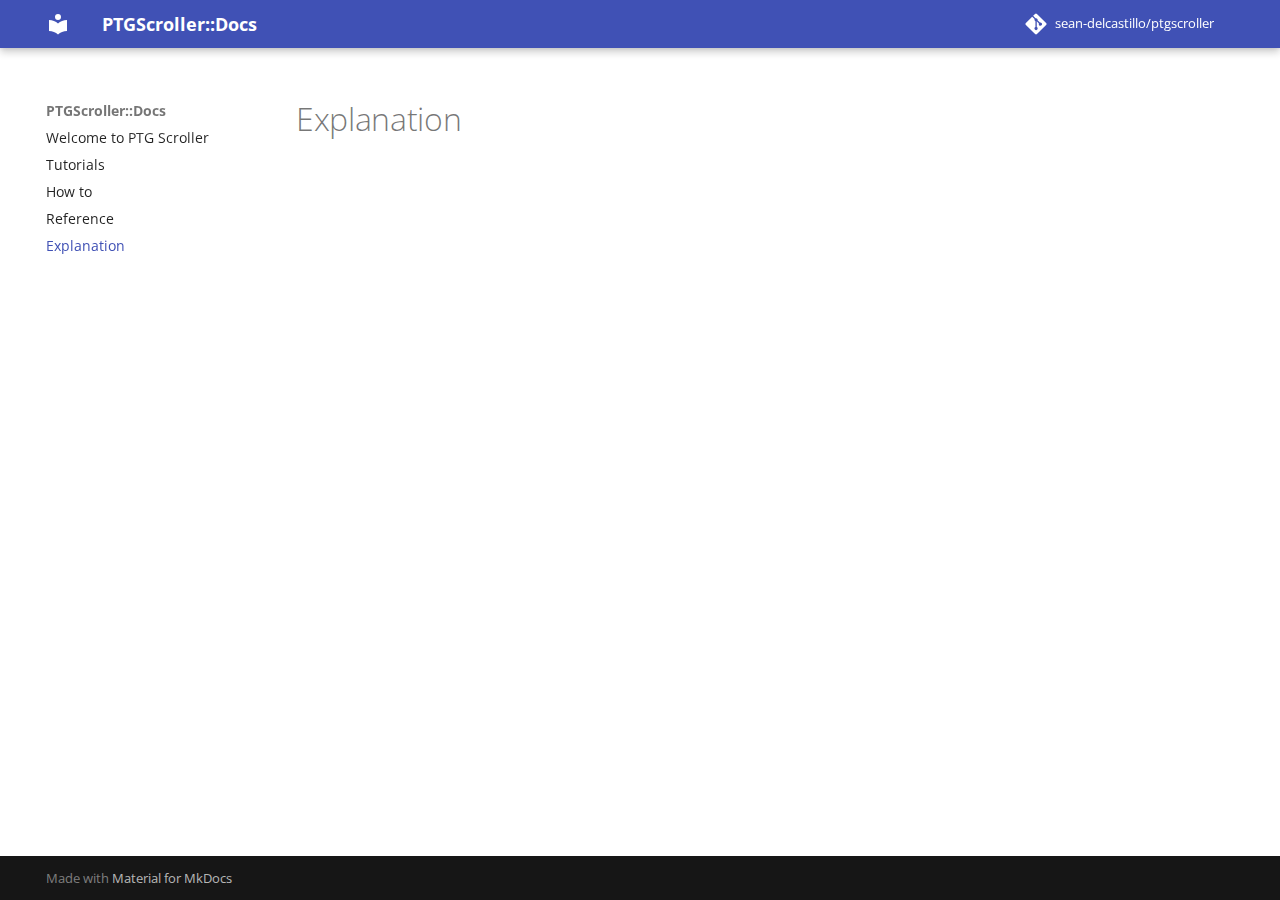
==== explanation/index.html @ a14479d3 "Deployed abffcdd with MkDocs version: 1.4.3" ====
<!doctype html>
<html lang="en" class="no-js">
  <head>
    
      <meta charset="utf-8">
      <meta name="viewport" content="width=device-width,initial-scale=1">
      
      
      
      
        <link rel="prev" href="../reference/">
      
      
      <link rel="icon" href="../assets/images/favicon.png">
      <meta name="generator" content="mkdocs-1.4.3, mkdocs-material-9.1.17">
    
    
      
        <title>Explanation - PTGScroller::Docs</title>
      
    
    
      <link rel="stylesheet" href="../assets/stylesheets/main.26e3688c.min.css">
      
      

    
    
    
      
        
        
        <link rel="preconnect" href="https://fonts.gstatic.com" crossorigin>
        <link rel="stylesheet" href="https://fonts.googleapis.com/css?family=Open+Sans:300,300i,400,400i,700,700i%7CRoboto+Mono:400,400i,700,700i&display=fallback">
        <style>:root{--md-text-font:"Open Sans";--md-code-font:"Roboto Mono"}</style>
      
    
    
      <link rel="stylesheet" href="../assets/_mkdocstrings.css">
    
    <script>__md_scope=new URL("..",location),__md_hash=e=>[...e].reduce((e,_)=>(e<<5)-e+_.charCodeAt(0),0),__md_get=(e,_=localStorage,t=__md_scope)=>JSON.parse(_.getItem(t.pathname+"."+e)),__md_set=(e,_,t=localStorage,a=__md_scope)=>{try{t.setItem(a.pathname+"."+e,JSON.stringify(_))}catch(e){}}</script>
    
      

    
    
    
  </head>
  
  
    <body dir="ltr">
  
    
    
      <script>var palette=__md_get("__palette");if(palette&&"object"==typeof palette.color)for(var key of Object.keys(palette.color))document.body.setAttribute("data-md-color-"+key,palette.color[key])</script>
    
    <input class="md-toggle" data-md-toggle="drawer" type="checkbox" id="__drawer" autocomplete="off">
    <input class="md-toggle" data-md-toggle="search" type="checkbox" id="__search" autocomplete="off">
    <label class="md-overlay" for="__drawer"></label>
    <div data-md-component="skip">
      
    </div>
    <div data-md-component="announce">
      
    </div>
    
    
      

  

<header class="md-header md-header--shadow" data-md-component="header">
  <nav class="md-header__inner md-grid" aria-label="Header">
    <a href=".." title="PTGScroller::Docs" class="md-header__button md-logo" aria-label="PTGScroller::Docs" data-md-component="logo">
      
  
  <svg xmlns="http://www.w3.org/2000/svg" viewBox="0 0 24 24"><path d="M12 8a3 3 0 0 0 3-3 3 3 0 0 0-3-3 3 3 0 0 0-3 3 3 3 0 0 0 3 3m0 3.54C9.64 9.35 6.5 8 3 8v11c3.5 0 6.64 1.35 9 3.54 2.36-2.19 5.5-3.54 9-3.54V8c-3.5 0-6.64 1.35-9 3.54Z"/></svg>

    </a>
    <label class="md-header__button md-icon" for="__drawer">
      <svg xmlns="http://www.w3.org/2000/svg" viewBox="0 0 24 24"><path d="M3 6h18v2H3V6m0 5h18v2H3v-2m0 5h18v2H3v-2Z"/></svg>
    </label>
    <div class="md-header__title" data-md-component="header-title">
      <div class="md-header__ellipsis">
        <div class="md-header__topic">
          <span class="md-ellipsis">
            PTGScroller::Docs
          </span>
        </div>
        <div class="md-header__topic" data-md-component="header-topic">
          <span class="md-ellipsis">
            
              Explanation
            
          </span>
        </div>
      </div>
    </div>
    
    
    
    
      <div class="md-header__source">
        <a href="https://github.com/sean-delcastillo/PTGScroller" title="Go to repository" class="md-source" data-md-component="source">
  <div class="md-source__icon md-icon">
    
    <svg xmlns="http://www.w3.org/2000/svg" viewBox="0 0 448 512"><!--! Font Awesome Free 6.4.0 by @fontawesome - https://fontawesome.com License - https://fontawesome.com/license/free (Icons: CC BY 4.0, Fonts: SIL OFL 1.1, Code: MIT License) Copyright 2023 Fonticons, Inc.--><path d="M439.55 236.05 244 40.45a28.87 28.87 0 0 0-40.81 0l-40.66 40.63 51.52 51.52c27.06-9.14 52.68 16.77 43.39 43.68l49.66 49.66c34.23-11.8 61.18 31 35.47 56.69-26.49 26.49-70.21-2.87-56-37.34L240.22 199v121.85c25.3 12.54 22.26 41.85 9.08 55a34.34 34.34 0 0 1-48.55 0c-17.57-17.6-11.07-46.91 11.25-56v-123c-20.8-8.51-24.6-30.74-18.64-45L142.57 101 8.45 235.14a28.86 28.86 0 0 0 0 40.81l195.61 195.6a28.86 28.86 0 0 0 40.8 0l194.69-194.69a28.86 28.86 0 0 0 0-40.81z"/></svg>
  </div>
  <div class="md-source__repository">
    sean-delcastillo/ptgscroller
  </div>
</a>
      </div>
    
  </nav>
  
</header>
    
    <div class="md-container" data-md-component="container">
      
      
        
          
        
      
      <main class="md-main" data-md-component="main">
        <div class="md-main__inner md-grid">
          
            
              
              <div class="md-sidebar md-sidebar--primary" data-md-component="sidebar" data-md-type="navigation" >
                <div class="md-sidebar__scrollwrap">
                  <div class="md-sidebar__inner">
                    


<nav class="md-nav md-nav--primary" aria-label="Navigation" data-md-level="0">
  <label class="md-nav__title" for="__drawer">
    <a href=".." title="PTGScroller::Docs" class="md-nav__button md-logo" aria-label="PTGScroller::Docs" data-md-component="logo">
      
  
  <svg xmlns="http://www.w3.org/2000/svg" viewBox="0 0 24 24"><path d="M12 8a3 3 0 0 0 3-3 3 3 0 0 0-3-3 3 3 0 0 0-3 3 3 3 0 0 0 3 3m0 3.54C9.64 9.35 6.5 8 3 8v11c3.5 0 6.64 1.35 9 3.54 2.36-2.19 5.5-3.54 9-3.54V8c-3.5 0-6.64 1.35-9 3.54Z"/></svg>

    </a>
    PTGScroller::Docs
  </label>
  
    <div class="md-nav__source">
      <a href="https://github.com/sean-delcastillo/PTGScroller" title="Go to repository" class="md-source" data-md-component="source">
  <div class="md-source__icon md-icon">
    
    <svg xmlns="http://www.w3.org/2000/svg" viewBox="0 0 448 512"><!--! Font Awesome Free 6.4.0 by @fontawesome - https://fontawesome.com License - https://fontawesome.com/license/free (Icons: CC BY 4.0, Fonts: SIL OFL 1.1, Code: MIT License) Copyright 2023 Fonticons, Inc.--><path d="M439.55 236.05 244 40.45a28.87 28.87 0 0 0-40.81 0l-40.66 40.63 51.52 51.52c27.06-9.14 52.68 16.77 43.39 43.68l49.66 49.66c34.23-11.8 61.18 31 35.47 56.69-26.49 26.49-70.21-2.87-56-37.34L240.22 199v121.85c25.3 12.54 22.26 41.85 9.08 55a34.34 34.34 0 0 1-48.55 0c-17.57-17.6-11.07-46.91 11.25-56v-123c-20.8-8.51-24.6-30.74-18.64-45L142.57 101 8.45 235.14a28.86 28.86 0 0 0 0 40.81l195.61 195.6a28.86 28.86 0 0 0 40.8 0l194.69-194.69a28.86 28.86 0 0 0 0-40.81z"/></svg>
  </div>
  <div class="md-source__repository">
    sean-delcastillo/ptgscroller
  </div>
</a>
    </div>
  
  <ul class="md-nav__list" data-md-scrollfix>
    
      
      
      

  
  
  
    <li class="md-nav__item">
      <a href=".." class="md-nav__link">
        Welcome to PTG Scroller
      </a>
    </li>
  

    
      
      
      

  
  
  
    <li class="md-nav__item">
      <a href="../tutorials/" class="md-nav__link">
        Tutorials
      </a>
    </li>
  

    
      
      
      

  
  
  
    <li class="md-nav__item">
      <a href="../how-to/" class="md-nav__link">
        How to
      </a>
    </li>
  

    
      
      
      

  
  
  
    <li class="md-nav__item">
      <a href="../reference/" class="md-nav__link">
        Reference
      </a>
    </li>
  

    
      
      
      

  
  
    
  
  
    <li class="md-nav__item md-nav__item--active">
      
      <input class="md-nav__toggle md-toggle" type="checkbox" id="__toc">
      
      
      
      <a href="./" class="md-nav__link md-nav__link--active">
        Explanation
      </a>
      
    </li>
  

    
  </ul>
</nav>
                  </div>
                </div>
              </div>
            
            
              
              <div class="md-sidebar md-sidebar--secondary" data-md-component="sidebar" data-md-type="toc" >
                <div class="md-sidebar__scrollwrap">
                  <div class="md-sidebar__inner">
                    

<nav class="md-nav md-nav--secondary" aria-label="Table of contents">
  
  
  
  
</nav>
                  </div>
                </div>
              </div>
            
          
          
            <div class="md-content" data-md-component="content">
              <article class="md-content__inner md-typeset">
                
                  

  
  


  <h1>Explanation</h1>







                
              </article>
            </div>
          
          
        </div>
        
      </main>
      
        <footer class="md-footer">
  
  <div class="md-footer-meta md-typeset">
    <div class="md-footer-meta__inner md-grid">
      <div class="md-copyright">
  
  
    Made with
    <a href="https://squidfunk.github.io/mkdocs-material/" target="_blank" rel="noopener">
      Material for MkDocs
    </a>
  
</div>
      
    </div>
  </div>
</footer>
      
    </div>
    <div class="md-dialog" data-md-component="dialog">
      <div class="md-dialog__inner md-typeset"></div>
    </div>
    
    <script id="__config" type="application/json">{"base": "..", "features": [], "search": "../assets/javascripts/workers/search.208ed371.min.js", "translations": {"clipboard.copied": "Copied to clipboard", "clipboard.copy": "Copy to clipboard", "search.result.more.one": "1 more on this page", "search.result.more.other": "# more on this page", "search.result.none": "No matching documents", "search.result.one": "1 matching document", "search.result.other": "# matching documents", "search.result.placeholder": "Type to start searching", "search.result.term.missing": "Missing", "select.version": "Select version"}}</script>
    
    
      <script src="../assets/javascripts/bundle.b425cdc4.min.js"></script>
      
    
  </body>
</html>
---- assets/stylesheets/main.26e3688c.min.css ----
@charset "UTF-8";html{-webkit-text-size-adjust:none;-moz-text-size-adjust:none;text-size-adjust:none;box-sizing:border-box}*,:after,:before{box-sizing:inherit}@media (prefers-reduced-motion){*,:after,:before{transition:none!important}}body{margin:0}a,button,input,label{-webkit-tap-highlight-color:transparent}a{color:inherit;text-decoration:none}hr{border:0;box-sizing:initial;display:block;height:.05rem;overflow:visible;padding:0}small{font-size:80%}sub,sup{line-height:1em}img{border-style:none}table{border-collapse:initial;border-spacing:0}td,th{font-weight:400;vertical-align:top}button{background:#0000;border:0;font-family:inherit;font-size:inherit;margin:0;padding:0}input{border:0;outline:none}:root{--md-primary-fg-color:#4051b5;--md-primary-fg-color--light:#5d6cc0;--md-primary-fg-color--dark:#303fa1;--md-primary-bg-color:#fff;--md-primary-bg-color--light:#ffffffb3;--md-accent-fg-color:#526cfe;--md-accent-fg-color--transparent:#526cfe1a;--md-accent-bg-color:#fff;--md-accent-bg-color--light:#ffffffb3}[data-md-color-scheme=default]{color-scheme:light}[data-md-color-scheme=default] img[src$="#gh-dark-mode-only"],[data-md-color-scheme=default] img[src$="#only-dark"]{display:none}:root,[data-md-color-scheme=default]{--md-default-fg-color:#000000de;--md-default-fg-color--light:#0000008a;--md-default-fg-color--lighter:#00000052;--md-default-fg-color--lightest:#00000012;--md-default-bg-color:#fff;--md-default-bg-color--light:#ffffffb3;--md-default-bg-color--lighter:#ffffff4d;--md-default-bg-color--lightest:#ffffff1f;--md-code-fg-color:#36464e;--md-code-bg-color:#f5f5f5;--md-code-hl-color:#ffff0080;--md-code-hl-number-color:#d52a2a;--md-code-hl-special-color:#db1457;--md-code-hl-function-color:#a846b9;--md-code-hl-constant-color:#6e59d9;--md-code-hl-keyword-color:#3f6ec6;--md-code-hl-string-color:#1c7d4d;--md-code-hl-name-color:var(--md-code-fg-color);--md-code-hl-operator-color:var(--md-default-fg-color--light);--md-code-hl-punctuation-color:var(--md-default-fg-color--light);--md-code-hl-comment-color:var(--md-default-fg-color--light);--md-code-hl-generic-color:var(--md-default-fg-color--light);--md-code-hl-variable-color:var(--md-default-fg-color--light);--md-typeset-color:var(--md-default-fg-color);--md-typeset-a-color:var(--md-primary-fg-color);--md-typeset-mark-color:#ffff0080;--md-typeset-del-color:#f5503d26;--md-typeset-ins-color:#0bd57026;--md-typeset-kbd-color:#fafafa;--md-typeset-kbd-accent-color:#fff;--md-typeset-kbd-border-color:#b8b8b8;--md-typeset-table-color:#0000001f;--md-typeset-table-color--light:rgba(0,0,0,.035);--md-admonition-fg-color:var(--md-default-fg-color);--md-admonition-bg-color:var(--md-default-bg-color);--md-warning-fg-color:#000000de;--md-warning-bg-color:#ff9;--md-footer-fg-color:#fff;--md-footer-fg-color--light:#ffffffb3;--md-footer-fg-color--lighter:#ffffff73;--md-footer-bg-color:#000000de;--md-footer-bg-color--dark:#00000052;--md-shadow-z1:0 0.2rem 0.5rem #0000000d,0 0 0.05rem #0000001a;--md-shadow-z2:0 0.2rem 0.5rem #0000001a,0 0 0.05rem #00000040;--md-shadow-z3:0 0.2rem 0.5rem #0003,0 0 0.05rem #00000059}.md-icon svg{fill:currentcolor;display:block;height:1.2rem;width:1.2rem}body{-webkit-font-smoothing:antialiased;-moz-osx-font-smoothing:grayscale;--md-text-font-family:var(--md-text-font,_),-apple-system,BlinkMacSystemFont,Helvetica,Arial,sans-serif;--md-code-font-family:var(--md-code-font,_),SFMono-Regular,Consolas,Menlo,monospace}aside,body,input{font-feature-settings:"kern","liga";color:var(--md-typeset-color);font-family:var(--md-text-font-family)}code,kbd,pre{font-feature-settings:"kern";font-family:var(--md-code-font-family)}:root{--md-typeset-table-sort-icon:url('data:image/svg+xml;charset=utf-8,<svg xmlns="http://www.w3.org/2000/svg" viewBox="0 0 24 24"><path d="m18 21-4-4h3V7h-3l4-4 4 4h-3v10h3M2 19v-2h10v2M2 13v-2h7v2M2 7V5h4v2H2Z"/></svg>');--md-typeset-table-sort-icon--asc:url('data:image/svg+xml;charset=utf-8,<svg xmlns="http://www.w3.org/2000/svg" viewBox="0 0 24 24"><path d="M19 17h3l-4 4-4-4h3V3h2M2 17h10v2H2M6 5v2H2V5m0 6h7v2H2v-2Z"/></svg>');--md-typeset-table-sort-icon--desc:url('data:image/svg+xml;charset=utf-8,<svg xmlns="http://www.w3.org/2000/svg" viewBox="0 0 24 24"><path d="M19 7h3l-4-4-4 4h3v14h2M2 17h10v2H2M6 5v2H2V5m0 6h7v2H2v-2Z"/></svg>')}.md-typeset{-webkit-print-color-adjust:exact;color-adjust:exact;font-size:.8rem;line-height:1.6}@media print{.md-typeset{font-size:.68rem}}.md-typeset blockquote,.md-typeset dl,.md-typeset figure,.md-typeset ol,.md-typeset pre,.md-typeset ul{margin-bottom:1em;margin-top:1em}.md-typeset h1{color:var(--md-default-fg-color--light);font-size:2em;line-height:1.3;margin:0 0 1.25em}.md-typeset h1,.md-typeset h2{font-weight:300;letter-spacing:-.01em}.md-typeset h2{font-size:1.5625em;line-height:1.4;margin:1.6em 0 .64em}.md-typeset h3{font-size:1.25em;font-weight:400;letter-spacing:-.01em;line-height:1.5;margin:1.6em 0 .8em}.md-typeset h2+h3{margin-top:.8em}.md-typeset h4{font-weight:700;letter-spacing:-.01em;margin:1em 0}.md-typeset h5,.md-typeset h6{color:var(--md-default-fg-color--light);font-size:.8em;font-weight:700;letter-spacing:-.01em;margin:1.25em 0}.md-typeset h5{text-transform:uppercase}.md-typeset hr{border-bottom:.05rem solid var(--md-default-fg-color--lightest);display:flow-root;margin:1.5em 0}.md-typeset a{color:var(--md-typeset-a-color);word-break:break-word}.md-typeset a,.md-typeset a:before{transition:color 125ms}.md-typeset a:focus,.md-typeset a:hover{color:var(--md-accent-fg-color)}.md-typeset a:focus code,.md-typeset a:hover code{background-color:var(--md-accent-fg-color--transparent)}.md-typeset a code{color:currentcolor;transition:background-color 125ms}.md-typeset a.focus-visible{outline-color:var(--md-accent-fg-color);outline-offset:.2rem}.md-typeset code,.md-typeset kbd,.md-typeset pre{color:var(--md-code-fg-color);direction:ltr;font-variant-ligatures:none}@media print{.md-typeset code,.md-typeset kbd,.md-typeset pre{white-space:pre-wrap}}.md-typeset code{background-color:var(--md-code-bg-color);border-radius:.1rem;-webkit-box-decoration-break:clone;box-decoration-break:clone;font-size:.85em;padding:0 .2941176471em;word-break:break-word}.md-typeset code:not(.focus-visible){-webkit-tap-highlight-color:transparent;outline:none}.md-typeset pre{display:flow-root;line-height:1.4;position:relative}.md-typeset pre>code{-webkit-box-decoration-break:slice;box-decoration-break:slice;box-shadow:none;display:block;margin:0;outline-color:var(--md-accent-fg-color);overflow:auto;padding:.7720588235em 1.1764705882em;scrollbar-color:var(--md-default-fg-color--lighter) #0000;scrollbar-width:thin;touch-action:auto;word-break:normal}.md-typeset pre>code:hover{scrollbar-color:var(--md-accent-fg-color) #0000}.md-typeset pre>code::-webkit-scrollbar{height:.2rem;width:.2rem}.md-typeset pre>code::-webkit-scrollbar-thumb{background-color:var(--md-default-fg-color--lighter)}.md-typeset pre>code::-webkit-scrollbar-thumb:hover{background-color:var(--md-accent-fg-color)}.md-typeset kbd{background-color:var(--md-typeset-kbd-color);border-radius:.1rem;box-shadow:0 .1rem 0 .05rem var(--md-typeset-kbd-border-color),0 .1rem 0 var(--md-typeset-kbd-border-color),0 -.1rem .2rem var(--md-typeset-kbd-accent-color) inset;color:var(--md-default-fg-color);display:inline-block;font-size:.75em;padding:0 .6666666667em;vertical-align:text-top;word-break:break-word}.md-typeset mark{background-color:var(--md-typeset-mark-color);-webkit-box-decoration-break:clone;box-decoration-break:clone;color:inherit;word-break:break-word}.md-typeset abbr{border-bottom:.05rem dotted var(--md-default-fg-color--light);cursor:help;text-decoration:none}@media (hover:none){.md-typeset abbr[title]:focus:after,.md-typeset abbr[title]:hover:after{background-color:var(--md-default-fg-color);border-radius:.1rem;box-shadow:var(--md-shadow-z3);color:var(--md-default-bg-color);content:attr(title);font-size:.7rem;left:.8rem;margin-top:2em;padding:.2rem .3rem;position:absolute;right:.8rem}}.md-typeset small{opacity:.75}[dir=ltr] .md-typeset sub,[dir=ltr] .md-typeset sup{margin-left:.078125em}[dir=rtl] .md-typeset sub,[dir=rtl] .md-typeset sup{margin-right:.078125em}[dir=ltr] .md-typeset blockquote{padding-left:.6rem}[dir=rtl] .md-typeset blockquote{padding-right:.6rem}[dir=ltr] .md-typeset blockquote{border-left:.2rem solid var(--md-default-fg-color--lighter)}[dir=rtl] .md-typeset blockquote{border-right:.2rem solid var(--md-default-fg-color--lighter)}.md-typeset blockquote{color:var(--md-default-fg-color--light);margin-left:0;margin-right:0}.md-typeset ul{list-style-type:disc}[dir=ltr] .md-typeset ol,[dir=ltr] .md-typeset ul{margin-left:.625em}[dir=rtl] .md-typeset ol,[dir=rtl] .md-typeset ul{margin-right:.625em}.md-typeset ol,.md-typeset ul{padding:0}.md-typeset ol:not([hidden]),.md-typeset ul:not([hidden]){display:flow-root}.md-typeset ol ol,.md-typeset ul ol{list-style-type:lower-alpha}.md-typeset ol ol ol,.md-typeset ul ol ol{list-style-type:lower-roman}[dir=ltr] .md-typeset ol li,[dir=ltr] .md-typeset ul li{margin-left:1.25em}[dir=rtl] .md-typeset ol li,[dir=rtl] .md-typeset ul li{margin-right:1.25em}.md-typeset ol li,.md-typeset ul li{margin-bottom:.5em}.md-typeset ol li blockquote,.md-typeset ol li p,.md-typeset ul li blockquote,.md-typeset ul li p{margin:.5em 0}.md-typeset ol li:last-child,.md-typeset ul li:last-child{margin-bottom:0}[dir=ltr] .md-typeset ol li ol,[dir=ltr] .md-typeset ol li ul,[dir=ltr] .md-typeset ul li ol,[dir=ltr] .md-typeset ul li ul{margin-left:.625em}[dir=rtl] .md-typeset ol li ol,[dir=rtl] .md-typeset ol li ul,[dir=rtl] .md-typeset ul li ol,[dir=rtl] .md-typeset ul li ul{margin-right:.625em}.md-typeset ol li ol,.md-typeset ol li ul,.md-typeset ul li ol,.md-typeset ul li ul{margin-bottom:.5em;margin-top:.5em}[dir=ltr] .md-typeset dd{margin-left:1.875em}[dir=rtl] .md-typeset dd{margin-right:1.875em}.md-typeset dd{margin-bottom:1.5em;margin-top:1em}.md-typeset img,.md-typeset svg,.md-typeset video{height:auto;max-width:100%}.md-typeset img[align=left]{margin:1em 1em 1em 0}.md-typeset img[align=right]{margin:1em 0 1em 1em}.md-typeset img[align]:only-child{margin-top:0}.md-typeset figure{display:flow-root;margin:1em auto;max-width:100%;text-align:center;width:-webkit-fit-content;width:-moz-fit-content;width:fit-content}.md-typeset figure img{display:block}.md-typeset figcaption{font-style:italic;margin:1em auto;max-width:24rem}.md-typeset iframe{max-width:100%}.md-typeset table:not([class]){background-color:var(--md-default-bg-color);border:.05rem solid var(--md-typeset-table-color);border-radius:.1rem;display:inline-block;font-size:.64rem;max-width:100%;overflow:auto;touch-action:auto}@media print{.md-typeset table:not([class]){display:table}}.md-typeset table:not([class])+*{margin-top:1.5em}.md-typeset table:not([class]) td>:first-child,.md-typeset table:not([class]) th>:first-child{margin-top:0}.md-typeset table:not([class]) td>:last-child,.md-typeset table:not([class]) th>:last-child{margin-bottom:0}.md-typeset table:not([class]) td:not([align]),.md-typeset table:not([class]) th:not([align]){text-align:left}[dir=rtl] .md-typeset table:not([class]) td:not([align]),[dir=rtl] .md-typeset table:not([class]) th:not([align]){text-align:right}.md-typeset table:not([class]) th{font-weight:700;min-width:5rem;padding:.9375em 1.25em;vertical-align:top}.md-typeset table:not([class]) td{border-top:.05rem solid var(--md-typeset-table-color);padding:.9375em 1.25em;vertical-align:top}.md-typeset table:not([class]) tbody tr{transition:background-color 125ms}.md-typeset table:not([class]) tbody tr:hover{background-color:var(--md-typeset-table-color--light);box-shadow:0 .05rem 0 var(--md-default-bg-color) inset}.md-typeset table:not([class]) a{word-break:normal}.md-typeset table th[role=columnheader]{cursor:pointer}[dir=ltr] .md-typeset table th[role=columnheader]:after{margin-left:.5em}[dir=rtl] .md-typeset table th[role=columnheader]:after{margin-right:.5em}.md-typeset table th[role=columnheader]:after{content:"";display:inline-block;height:1.2em;-webkit-mask-image:var(--md-typeset-table-sort-icon);mask-image:var(--md-typeset-table-sort-icon);-webkit-mask-repeat:no-repeat;mask-repeat:no-repeat;-webkit-mask-size:contain;mask-size:contain;transition:background-color 125ms;vertical-align:text-bottom;width:1.2em}.md-typeset table th[role=columnheader]:hover:after{background-color:var(--md-default-fg-color--lighter)}.md-typeset table th[role=columnheader][aria-sort=ascending]:after{background-color:var(--md-default-fg-color--light);-webkit-mask-image:var(--md-typeset-table-sort-icon--asc);mask-image:var(--md-typeset-table-sort-icon--asc)}.md-typeset table th[role=columnheader][aria-sort=descending]:after{background-color:var(--md-default-fg-color--light);-webkit-mask-image:var(--md-typeset-table-sort-icon--desc);mask-image:var(--md-typeset-table-sort-icon--desc)}.md-typeset__scrollwrap{margin:1em -.8rem;overflow-x:auto;touch-action:auto}.md-typeset__table{display:inline-block;margin-bottom:.5em;padding:0 .8rem}@media print{.md-typeset__table{display:block}}html .md-typeset__table table{display:table;margin:0;overflow:hidden;width:100%}@media screen and (max-width:44.9375em){.md-content__inner>pre{margin:1em -.8rem}.md-content__inner>pre code{border-radius:0}}.md-banner{background-color:var(--md-footer-bg-color);color:var(--md-footer-fg-color);overflow:auto}@media print{.md-banner{display:none}}.md-banner--warning{background-color:var(--md-warning-bg-color);color:var(--md-warning-fg-color)}.md-banner__inner{font-size:.7rem;margin:.6rem auto;padding:0 .8rem}[dir=ltr] .md-banner__button{float:right}[dir=rtl] .md-banner__button{float:left}.md-banner__button{color:inherit;cursor:pointer;transition:opacity .25s}.md-banner__button:hover{opacity:.7}html{font-size:125%;height:100%;overflow-x:hidden}@media screen and (min-width:100em){html{font-size:137.5%}}@media screen and (min-width:125em){html{font-size:150%}}body{background-color:var(--md-default-bg-color);display:flex;flex-direction:column;font-size:.5rem;min-height:100%;position:relative;width:100%}@media print{body{display:block}}@media screen and (max-width:59.9375em){body[data-md-scrolllock]{position:fixed}}.md-grid{margin-left:auto;margin-right:auto;max-width:61rem}.md-container{display:flex;flex-direction:column;flex-grow:1}@media print{.md-container{display:block}}.md-main{flex-grow:1}.md-main__inner{display:flex;height:100%;margin-top:1.5rem}.md-ellipsis{overflow:hidden;text-overflow:ellipsis}.md-toggle{display:none}.md-option{height:0;opacity:0;position:absolute;width:0}.md-option:checked+label:not([hidden]){display:block}.md-option.focus-visible+label{outline-color:var(--md-accent-fg-color);outline-style:auto}.md-skip{background-color:var(--md-default-fg-color);border-radius:.1rem;color:var(--md-default-bg-color);font-size:.64rem;margin:.5rem;opacity:0;outline-color:var(--md-accent-fg-color);padding:.3rem .5rem;position:fixed;transform:translateY(.4rem);z-index:-1}.md-skip:focus{opacity:1;transform:translateY(0);transition:transform .25s cubic-bezier(.4,0,.2,1),opacity 175ms 75ms;z-index:10}@page{margin:25mm}:root{--md-clipboard-icon:url('data:image/svg+xml;charset=utf-8,<svg xmlns="http://www.w3.org/2000/svg" viewBox="0 0 24 24"><path d="M19 21H8V7h11m0-2H8a2 2 0 0 0-2 2v14a2 2 0 0 0 2 2h11a2 2 0 0 0 2-2V7a2 2 0 0 0-2-2m-3-4H4a2 2 0 0 0-2 2v14h2V3h12V1Z"/></svg>')}.md-clipboard{border-radius:.1rem;color:var(--md-default-fg-color--lightest);cursor:pointer;height:1.5em;outline-color:var(--md-accent-fg-color);outline-offset:.1rem;position:absolute;right:.5em;top:.5em;transition:color .25s;width:1.5em;z-index:1}@media print{.md-clipboard{display:none}}.md-clipboard:not(.focus-visible){-webkit-tap-highlight-color:transparent;outline:none}:hover>.md-clipboard{color:var(--md-default-fg-color--light)}.md-clipboard:focus,.md-clipboard:hover{color:var(--md-accent-fg-color)}.md-clipboard:after{background-color:currentcolor;content:"";display:block;height:1.125em;margin:0 auto;-webkit-mask-image:var(--md-clipboard-icon);mask-image:var(--md-clipboard-icon);-webkit-mask-position:center;mask-position:center;-webkit-mask-repeat:no-repeat;mask-repeat:no-repeat;-webkit-mask-size:contain;mask-size:contain;width:1.125em}.md-clipboard--inline{cursor:pointer}.md-clipboard--inline code{transition:color .25s,background-color .25s}.md-clipboard--inline:focus code,.md-clipboard--inline:hover code{background-color:var(--md-accent-fg-color--transparent);color:var(--md-accent-fg-color)}@keyframes consent{0%{opacity:0;transform:translateY(100%)}to{opacity:1;transform:translateY(0)}}@keyframes overlay{0%{opacity:0}to{opacity:1}}.md-consent__overlay{animation:overlay .25s both;-webkit-backdrop-filter:blur(.1rem);backdrop-filter:blur(.1rem);background-color:#0000008a;height:100%;opacity:1;position:fixed;top:0;width:100%;z-index:5}.md-consent__inner{animation:consent .5s cubic-bezier(.1,.7,.1,1) both;background-color:var(--md-default-bg-color);border:0;border-radius:.1rem;bottom:0;box-shadow:0 0 .2rem #0000001a,0 .2rem .4rem #0003;max-height:100%;overflow:auto;padding:0;position:fixed;width:100%;z-index:5}.md-consent__form{padding:.8rem}.md-consent__settings{display:none;margin:1em 0}input:checked+.md-consent__settings{display:block}.md-consent__controls{margin-bottom:.8rem}.md-typeset .md-consent__controls .md-button{display:inline}@media screen and (max-width:44.9375em){.md-typeset .md-consent__controls .md-button{display:block;margin-top:.4rem;text-align:center;width:100%}}.md-consent label{cursor:pointer}.md-content{flex-grow:1;min-width:0}.md-content__inner{margin:0 .8rem 1.2rem;padding-top:.6rem}@media screen and (min-width:76.25em){[dir=ltr] .md-sidebar--primary:not([hidden])~.md-content>.md-content__inner{margin-left:1.2rem}[dir=ltr] .md-sidebar--secondary:not([hidden])~.md-content>.md-content__inner,[dir=rtl] .md-sidebar--primary:not([hidden])~.md-content>.md-content__inner{margin-right:1.2rem}[dir=rtl] .md-sidebar--secondary:not([hidden])~.md-content>.md-content__inner{margin-left:1.2rem}}.md-content__inner:before{content:"";display:block;height:.4rem}.md-content__inner>:last-child{margin-bottom:0}[dir=ltr] .md-content__button{float:right}[dir=rtl] .md-content__button{float:left}[dir=ltr] .md-content__button{margin-left:.4rem}[dir=rtl] .md-content__button{margin-right:.4rem}.md-content__button{margin:.4rem 0;padding:0}@media print{.md-content__button{display:none}}.md-typeset .md-content__button{color:var(--md-default-fg-color--lighter)}.md-content__button svg{display:inline;vertical-align:top}[dir=rtl] .md-content__button svg{transform:scaleX(-1)}[dir=ltr] .md-dialog{right:.8rem}[dir=rtl] .md-dialog{left:.8rem}.md-dialog{background-color:var(--md-default-fg-color);border-radius:.1rem;bottom:.8rem;box-shadow:var(--md-shadow-z3);min-width:11.1rem;opacity:0;padding:.4rem .6rem;pointer-events:none;position:fixed;transform:translateY(100%);transition:transform 0ms .4s,opacity .4s;z-index:4}@media print{.md-dialog{display:none}}.md-dialog--active{opacity:1;pointer-events:auto;transform:translateY(0);transition:transform .4s cubic-bezier(.075,.85,.175,1),opacity .4s}.md-dialog__inner{color:var(--md-default-bg-color);font-size:.7rem}.md-feedback{margin:2em 0 1em;text-align:center}.md-feedback fieldset{border:none;margin:0;padding:0}.md-feedback__title{font-weight:700;margin:1em auto}.md-feedback__inner{position:relative}.md-feedback__list{align-content:baseline;display:flex;flex-wrap:wrap;justify-content:center;position:relative}.md-feedback__list:hover .md-icon:not(:disabled){color:var(--md-default-fg-color--lighter)}:disabled .md-feedback__list{min-height:1.8rem}.md-feedback__icon{color:var(--md-default-fg-color--light);cursor:pointer;flex-shrink:0;margin:0 .1rem;transition:color 125ms}.md-feedback__icon:not(:disabled).md-icon:hover{color:var(--md-accent-fg-color)}.md-feedback__icon:disabled{color:var(--md-default-fg-color--lightest);pointer-events:none}.md-feedback__note{opacity:0;position:relative;transform:translateY(.4rem);transition:transform .4s cubic-bezier(.1,.7,.1,1),opacity .15s}.md-feedback__note>*{margin:0 auto;max-width:16rem}:disabled .md-feedback__note{opacity:1;transform:translateY(0)}.md-footer{background-color:var(--md-footer-bg-color);color:var(--md-footer-fg-color)}@media print{.md-footer{display:none}}.md-footer__inner{justify-content:space-between;overflow:auto;padding:.2rem}.md-footer__inner:not([hidden]){display:flex}.md-footer__link{align-items:end;display:flex;flex-grow:0.01;margin-bottom:.4rem;margin-top:1rem;max-width:100%;outline-color:var(--md-accent-fg-color);overflow:hidden;transition:opacity .25s}.md-footer__link:focus,.md-footer__link:hover{opacity:.7}[dir=rtl] .md-footer__link svg{transform:scaleX(-1)}@media screen and (max-width:44.9375em){.md-footer__link--prev{flex-shrink:0}.md-footer__link--prev .md-footer__title{display:none}}[dir=ltr] .md-footer__link--next{margin-left:auto}[dir=rtl] .md-footer__link--next{margin-right:auto}.md-footer__link--next{text-align:right}[dir=rtl] .md-footer__link--next{text-align:left}.md-footer__title{flex-grow:1;font-size:.9rem;margin-bottom:.7rem;max-width:calc(100% - 2.4rem);padding:0 1rem;white-space:nowrap}.md-footer__button{margin:.2rem;padding:.4rem}.md-footer__direction{font-size:.64rem;opacity:.7}.md-footer-meta{background-color:var(--md-footer-bg-color--dark)}.md-footer-meta__inner{display:flex;flex-wrap:wrap;justify-content:space-between;padding:.2rem}html .md-footer-meta.md-typeset a{color:var(--md-footer-fg-color--light)}html .md-footer-meta.md-typeset a:focus,html .md-footer-meta.md-typeset a:hover{color:var(--md-footer-fg-color)}.md-copyright{color:var(--md-footer-fg-color--lighter);font-size:.64rem;margin:auto .6rem;padding:.4rem 0;width:100%}@media screen and (min-width:45em){.md-copyright{width:auto}}.md-copyright__highlight{color:var(--md-footer-fg-color--light)}.md-social{margin:0 .4rem;padding:.2rem 0 .6rem}@media screen and (min-width:45em){.md-social{padding:.6rem 0}}.md-social__link{display:inline-block;height:1.6rem;text-align:center;width:1.6rem}.md-social__link:before{line-height:1.9}.md-social__link svg{fill:currentcolor;max-height:.8rem;vertical-align:-25%}.md-typeset .md-button{border:.1rem solid;border-radius:.1rem;color:var(--md-primary-fg-color);cursor:pointer;display:inline-block;font-weight:700;padding:.625em 2em;transition:color 125ms,background-color 125ms,border-color 125ms}.md-typeset .md-button--primary{background-color:var(--md-primary-fg-color);border-color:var(--md-primary-fg-color);color:var(--md-primary-bg-color)}.md-typeset .md-button:focus,.md-typeset .md-button:hover{background-color:var(--md-accent-fg-color);border-color:var(--md-accent-fg-color);color:var(--md-accent-bg-color)}[dir=ltr] .md-typeset .md-input{border-top-left-radius:.1rem}[dir=ltr] .md-typeset .md-input,[dir=rtl] .md-typeset .md-input{border-top-right-radius:.1rem}[dir=rtl] .md-typeset .md-input{border-top-left-radius:.1rem}.md-typeset .md-input{border-bottom:.1rem solid var(--md-default-fg-color--lighter);box-shadow:var(--md-shadow-z1);font-size:.8rem;height:1.8rem;padding:0 .6rem;transition:border .25s,box-shadow .25s}.md-typeset .md-input:focus,.md-typeset .md-input:hover{border-bottom-color:var(--md-accent-fg-color);box-shadow:var(--md-shadow-z2)}.md-typeset .md-input--stretch{width:100%}.md-header{background-color:var(--md-primary-fg-color);box-shadow:0 0 .2rem #0000,0 .2rem .4rem #0000;color:var(--md-primary-bg-color);display:block;left:0;position:sticky;right:0;top:0;z-index:4}@media print{.md-header{display:none}}.md-header[hidden]{transform:translateY(-100%);transition:transform .25s cubic-bezier(.8,0,.6,1),box-shadow .25s}.md-header--shadow{box-shadow:0 0 .2rem #0000001a,0 .2rem .4rem #0003;transition:transform .25s cubic-bezier(.1,.7,.1,1),box-shadow .25s}.md-header__inner{align-items:center;display:flex;padding:0 .2rem}.md-header__button{color:currentcolor;cursor:pointer;margin:.2rem;outline-color:var(--md-accent-fg-color);padding:.4rem;position:relative;transition:opacity .25s;vertical-align:middle;z-index:1}.md-header__button:hover{opacity:.7}.md-header__button:not([hidden]){display:inline-block}.md-header__button:not(.focus-visible){-webkit-tap-highlight-color:transparent;outline:none}.md-header__button.md-logo{margin:.2rem;padding:.4rem}@media screen and (max-width:76.1875em){.md-header__button.md-logo{display:none}}.md-header__button.md-logo img,.md-header__button.md-logo svg{fill:currentcolor;display:block;height:1.2rem;width:auto}@media screen and (min-width:60em){.md-header__button[for=__search]{display:none}}.no-js .md-header__button[for=__search]{display:none}[dir=rtl] .md-header__button[for=__search] svg{transform:scaleX(-1)}@media screen and (min-width:76.25em){.md-header__button[for=__drawer]{display:none}}.md-header__topic{display:flex;max-width:100%;position:absolute;transition:transform .4s cubic-bezier(.1,.7,.1,1),opacity .15s;white-space:nowrap}.md-header__topic+.md-header__topic{opacity:0;pointer-events:none;transform:translateX(1.25rem);transition:transform .4s cubic-bezier(1,.7,.1,.1),opacity .15s;z-index:-1}[dir=rtl] .md-header__topic+.md-header__topic{transform:translateX(-1.25rem)}.md-header__topic:first-child{font-weight:700}[dir=ltr] .md-header__title{margin-left:1rem}[dir=rtl] .md-header__title{margin-right:1rem}[dir=ltr] .md-header__title{margin-right:.4rem}[dir=rtl] .md-header__title{margin-left:.4rem}.md-header__title{flex-grow:1;font-size:.9rem;height:2.4rem;line-height:2.4rem}.md-header__title--active .md-header__topic{opacity:0;pointer-events:none;transform:translateX(-1.25rem);transition:transform .4s cubic-bezier(1,.7,.1,.1),opacity .15s;z-index:-1}[dir=rtl] .md-header__title--active .md-header__topic{transform:translateX(1.25rem)}.md-header__title--active .md-header__topic+.md-header__topic{opacity:1;pointer-events:auto;transform:translateX(0);transition:transform .4s cubic-bezier(.1,.7,.1,1),opacity .15s;z-index:0}.md-header__title>.md-header__ellipsis{height:100%;position:relative;width:100%}.md-header__option{display:flex;flex-shrink:0;max-width:100%;transition:max-width 0ms .25s,opacity .25s .25s;white-space:nowrap}[data-md-toggle=search]:checked~.md-header .md-header__option{max-width:0;opacity:0;transition:max-width 0ms,opacity 0ms}.md-header__source{display:none}@media screen and (min-width:60em){[dir=ltr] .md-header__source{margin-left:1rem}[dir=rtl] .md-header__source{margin-right:1rem}.md-header__source{display:block;max-width:11.7rem;width:11.7rem}}@media screen and (min-width:76.25em){[dir=ltr] .md-header__source{margin-left:1.4rem}[dir=rtl] .md-header__source{margin-right:1.4rem}}:root{--md-nav-icon--prev:url('data:image/svg+xml;charset=utf-8,<svg xmlns="http://www.w3.org/2000/svg" viewBox="0 0 24 24"><path d="M20 11v2H8l5.5 5.5-1.42 1.42L4.16 12l7.92-7.92L13.5 5.5 8 11h12Z"/></svg>');--md-nav-icon--next:url('data:image/svg+xml;charset=utf-8,<svg xmlns="http://www.w3.org/2000/svg" viewBox="0 0 24 24"><path d="M8.59 16.58 13.17 12 8.59 7.41 10 6l6 6-6 6-1.41-1.42Z"/></svg>');--md-toc-icon:url('data:image/svg+xml;charset=utf-8,<svg xmlns="http://www.w3.org/2000/svg" viewBox="0 0 24 24"><path d="M3 9h14V7H3v2m0 4h14v-2H3v2m0 4h14v-2H3v2m16 0h2v-2h-2v2m0-10v2h2V7h-2m0 6h2v-2h-2v2Z"/></svg>')}.md-nav{font-size:.7rem;line-height:1.3}.md-nav__title{color:var(--md-default-fg-color--light);display:block;font-weight:700;overflow:hidden;padding:0 .6rem;text-overflow:ellipsis}.md-nav__title .md-nav__button{display:none}.md-nav__title .md-nav__button img{height:100%;width:auto}.md-nav__title .md-nav__button.md-logo img,.md-nav__title .md-nav__button.md-logo svg{fill:currentcolor;display:block;height:2.4rem;max-width:100%;object-fit:contain;width:auto}.md-nav__list{list-style:none;margin:0;padding:0}.md-nav__item{padding:0 .6rem}[dir=ltr] .md-nav__item .md-nav__item{padding-right:0}[dir=rtl] .md-nav__item .md-nav__item{padding-left:0}.md-nav__link{align-items:center;cursor:pointer;display:flex;justify-content:space-between;margin-top:.625em;overflow:hidden;scroll-snap-align:start;text-overflow:ellipsis;transition:color 125ms}.md-nav__link--passed{color:var(--md-default-fg-color--light)}.md-nav__item .md-nav__link--active{color:var(--md-typeset-a-color)}.md-nav__item .md-nav__link--index [href]{width:100%}.md-nav__link:focus,.md-nav__link:hover{color:var(--md-accent-fg-color)}.md-nav__link.focus-visible{outline-color:var(--md-accent-fg-color);outline-offset:.2rem}.md-nav--primary .md-nav__link[for=__toc]{display:none}.md-nav--primary .md-nav__link[for=__toc] .md-icon:after{background-color:currentcolor;display:block;height:100%;-webkit-mask-image:var(--md-toc-icon);mask-image:var(--md-toc-icon);width:100%}.md-nav--primary .md-nav__link[for=__toc]~.md-nav{display:none}.md-nav__link>*{cursor:pointer;display:flex}.md-nav__icon{flex-shrink:0}.md-nav__source{display:none}@media screen and (max-width:76.1875em){.md-nav--primary,.md-nav--primary .md-nav{background-color:var(--md-default-bg-color);display:flex;flex-direction:column;height:100%;left:0;position:absolute;right:0;top:0;z-index:1}.md-nav--primary .md-nav__item,.md-nav--primary .md-nav__title{font-size:.8rem;line-height:1.5}.md-nav--primary .md-nav__title{background-color:var(--md-default-fg-color--lightest);color:var(--md-default-fg-color--light);cursor:pointer;height:5.6rem;line-height:2.4rem;padding:3rem .8rem .2rem;position:relative;white-space:nowrap}[dir=ltr] .md-nav--primary .md-nav__title .md-nav__icon{left:.4rem}[dir=rtl] .md-nav--primary .md-nav__title .md-nav__icon{right:.4rem}.md-nav--primary .md-nav__title .md-nav__icon{display:block;height:1.2rem;margin:.2rem;position:absolute;top:.4rem;width:1.2rem}.md-nav--primary .md-nav__title .md-nav__icon:after{background-color:currentcolor;content:"";display:block;height:100%;-webkit-mask-image:var(--md-nav-icon--prev);mask-image:var(--md-nav-icon--prev);-webkit-mask-position:center;mask-position:center;-webkit-mask-repeat:no-repeat;mask-repeat:no-repeat;-webkit-mask-size:contain;mask-size:contain;width:100%}.md-nav--primary .md-nav__title~.md-nav__list{background-color:var(--md-default-bg-color);box-shadow:0 .05rem 0 var(--md-default-fg-color--lightest) inset;overflow-y:auto;scroll-snap-type:y mandatory;touch-action:pan-y}.md-nav--primary .md-nav__title~.md-nav__list>:first-child{border-top:0}.md-nav--primary .md-nav__title[for=__drawer]{background-color:var(--md-primary-fg-color);color:var(--md-primary-bg-color);font-weight:700}.md-nav--primary .md-nav__title .md-logo{display:block;left:.2rem;margin:.2rem;padding:.4rem;position:absolute;right:.2rem;top:.2rem}.md-nav--primary .md-nav__list{flex:1}.md-nav--primary .md-nav__item{border-top:.05rem solid var(--md-default-fg-color--lightest);padding:0}.md-nav--primary .md-nav__item--active>.md-nav__link{color:var(--md-typeset-a-color)}.md-nav--primary .md-nav__item--active>.md-nav__link:focus,.md-nav--primary .md-nav__item--active>.md-nav__link:hover{color:var(--md-accent-fg-color)}.md-nav--primary .md-nav__link{margin-top:0;padding:.6rem .8rem}[dir=ltr] .md-nav--primary .md-nav__link .md-nav__icon{margin-right:-.2rem}[dir=rtl] .md-nav--primary .md-nav__link .md-nav__icon{margin-left:-.2rem}.md-nav--primary .md-nav__link .md-nav__icon{font-size:1.2rem;height:1.2rem;width:1.2rem}.md-nav--primary .md-nav__link .md-nav__icon:after{background-color:currentcolor;content:"";display:block;height:100%;-webkit-mask-image:var(--md-nav-icon--next);mask-image:var(--md-nav-icon--next);-webkit-mask-position:center;mask-position:center;-webkit-mask-repeat:no-repeat;mask-repeat:no-repeat;-webkit-mask-size:contain;mask-size:contain;width:100%}[dir=rtl] .md-nav--primary .md-nav__icon:after{transform:scale(-1)}.md-nav--primary .md-nav--secondary .md-nav{background-color:initial;position:static}[dir=ltr] .md-nav--primary .md-nav--secondary .md-nav .md-nav__link{padding-left:1.4rem}[dir=rtl] .md-nav--primary .md-nav--secondary .md-nav .md-nav__link{padding-right:1.4rem}[dir=ltr] .md-nav--primary .md-nav--secondary .md-nav .md-nav .md-nav__link{padding-left:2rem}[dir=rtl] .md-nav--primary .md-nav--secondary .md-nav .md-nav .md-nav__link{padding-right:2rem}[dir=ltr] .md-nav--primary .md-nav--secondary .md-nav .md-nav .md-nav .md-nav__link{padding-left:2.6rem}[dir=rtl] .md-nav--primary .md-nav--secondary .md-nav .md-nav .md-nav .md-nav__link{padding-right:2.6rem}[dir=ltr] .md-nav--primary .md-nav--secondary .md-nav .md-nav .md-nav .md-nav .md-nav__link{padding-left:3.2rem}[dir=rtl] .md-nav--primary .md-nav--secondary .md-nav .md-nav .md-nav .md-nav .md-nav__link{padding-right:3.2rem}.md-nav--secondary{background-color:initial}.md-nav__toggle~.md-nav{display:flex;opacity:0;transform:translateX(100%);transition:transform .25s cubic-bezier(.8,0,.6,1),opacity 125ms 50ms}[dir=rtl] .md-nav__toggle~.md-nav{transform:translateX(-100%)}.md-nav__toggle:checked~.md-nav{opacity:1;transform:translateX(0);transition:transform .25s cubic-bezier(.4,0,.2,1),opacity 125ms 125ms}.md-nav__toggle:checked~.md-nav>.md-nav__list{-webkit-backface-visibility:hidden;backface-visibility:hidden}}@media screen and (max-width:59.9375em){.md-nav--primary .md-nav__link[for=__toc]{display:flex}.md-nav--primary .md-nav__link[for=__toc] .md-icon:after{content:""}.md-nav--primary .md-nav__link[for=__toc]+.md-nav__link{display:none}.md-nav--primary .md-nav__link[for=__toc]~.md-nav{display:flex}.md-nav__source{background-color:var(--md-primary-fg-color--dark);color:var(--md-primary-bg-color);display:block;padding:0 .2rem}}@media screen and (min-width:60em) and (max-width:76.1875em){.md-nav--integrated .md-nav__link[for=__toc]{display:flex}.md-nav--integrated .md-nav__link[for=__toc] .md-icon:after{content:""}.md-nav--integrated .md-nav__link[for=__toc]+.md-nav__link{display:none}.md-nav--integrated .md-nav__link[for=__toc]~.md-nav{display:flex}}@media screen and (min-width:60em){.md-nav--secondary .md-nav__title{background:var(--md-default-bg-color);box-shadow:0 0 .4rem .4rem var(--md-default-bg-color);position:sticky;top:0;z-index:1}.md-nav--secondary .md-nav__title[for=__toc]{scroll-snap-align:start}.md-nav--secondary .md-nav__title .md-nav__icon{display:none}}@media screen and (min-width:76.25em){.md-nav{transition:max-height .25s cubic-bezier(.86,0,.07,1)}.md-nav--primary .md-nav__title{background:var(--md-default-bg-color);box-shadow:0 0 .4rem .4rem var(--md-default-bg-color);position:sticky;top:0;z-index:1}.md-nav--primary .md-nav__title[for=__drawer]{scroll-snap-align:start}.md-nav--primary .md-nav__title .md-nav__icon,.md-nav__toggle~.md-nav{display:none}.md-nav__toggle:checked~.md-nav,.md-nav__toggle:indeterminate~.md-nav{display:block}.md-nav__item--nested>.md-nav>.md-nav__title{display:none}.md-nav__item--section{display:block;margin:1.25em 0}.md-nav__item--section:last-child{margin-bottom:0}.md-nav__item--section>.md-nav__link{font-weight:700;pointer-events:none}.md-nav__item--section>.md-nav__link[for]{color:var(--md-default-fg-color--light)}.md-nav__item--section>.md-nav__link--index [href]{pointer-events:auto}.md-nav__item--section>.md-nav__link .md-nav__icon{display:none}.md-nav__item--section>.md-nav{display:block}.md-nav__item--section>.md-nav>.md-nav__list>.md-nav__item{padding:0}.md-nav__icon{border-radius:100%;height:.9rem;transition:background-color .25s;width:.9rem}.md-nav__icon:hover{background-color:var(--md-accent-fg-color--transparent)}.md-nav__icon:after{background-color:currentcolor;border-radius:100%;content:"";display:inline-block;height:100%;-webkit-mask-image:var(--md-nav-icon--next);mask-image:var(--md-nav-icon--next);-webkit-mask-position:center;mask-position:center;-webkit-mask-repeat:no-repeat;mask-repeat:no-repeat;-webkit-mask-size:contain;mask-size:contain;transition:transform .25s;vertical-align:-.1rem;width:100%}[dir=rtl] .md-nav__icon:after{transform:rotate(180deg)}.md-nav__item--nested .md-nav__toggle:checked~.md-nav__link .md-nav__icon:after,.md-nav__item--nested .md-nav__toggle:indeterminate~.md-nav__link .md-nav__icon:after{transform:rotate(90deg)}.md-nav--lifted>.md-nav__list>.md-nav__item,.md-nav--lifted>.md-nav__list>.md-nav__item--nested,.md-nav--lifted>.md-nav__title{display:none}.md-nav--lifted>.md-nav__list>.md-nav__item--active{display:block;padding:0}.md-nav--lifted>.md-nav__list>.md-nav__item--active>.md-nav__link{background:var(--md-default-bg-color);box-shadow:0 0 .4rem .4rem var(--md-default-bg-color);font-weight:700;margin-top:0;padding:0 .6rem;position:sticky;top:0;z-index:1}.md-nav--lifted>.md-nav__list>.md-nav__item--active>.md-nav__link:not(.md-nav__link--index){pointer-events:none}.md-nav--lifted>.md-nav__list>.md-nav__item--active>.md-nav__link .md-nav__icon{display:none}.md-nav--lifted>.md-nav__list>.md-nav__item>[for]{color:var(--md-default-fg-color--light)}.md-nav--lifted .md-nav[data-md-level="1"]{display:block}[dir=ltr] .md-nav--lifted .md-nav[data-md-level="1"]>.md-nav__list>.md-nav__item{padding-right:.6rem}[dir=rtl] .md-nav--lifted .md-nav[data-md-level="1"]>.md-nav__list>.md-nav__item{padding-left:.6rem}.md-nav--integrated>.md-nav__list>.md-nav__item--active:not(.md-nav__item--nested){padding:0 .6rem}.md-nav--integrated>.md-nav__list>.md-nav__item--active:not(.md-nav__item--nested)>.md-nav__link{padding:0}[dir=ltr] .md-nav--integrated>.md-nav__list>.md-nav__item--active .md-nav--secondary{border-left:.05rem solid var(--md-primary-fg-color)}[dir=rtl] .md-nav--integrated>.md-nav__list>.md-nav__item--active .md-nav--secondary{border-right:.05rem solid var(--md-primary-fg-color)}.md-nav--integrated>.md-nav__list>.md-nav__item--active .md-nav--secondary{display:block;margin-bottom:1.25em}.md-nav--integrated>.md-nav__list>.md-nav__item--active .md-nav--secondary>.md-nav__title{display:none}}:root{--md-search-result-icon:url('data:image/svg+xml;charset=utf-8,<svg xmlns="http://www.w3.org/2000/svg" viewBox="0 0 24 24"><path d="M14 2H6a2 2 0 0 0-2 2v16a2 2 0 0 0 2 2h7c-.41-.25-.8-.56-1.14-.9-.33-.33-.61-.7-.86-1.1H6V4h7v5h5v1.18c.71.16 1.39.43 2 .82V8l-6-6m6.31 16.9c1.33-2.11.69-4.9-1.4-6.22-2.11-1.33-4.91-.68-6.22 1.4-1.34 2.11-.69 4.89 1.4 6.22 1.46.93 3.32.93 4.79.02L22 23.39 23.39 22l-3.08-3.1m-3.81.1a2.5 2.5 0 0 1-2.5-2.5 2.5 2.5 0 0 1 2.5-2.5 2.5 2.5 0 0 1 2.5 2.5 2.5 2.5 0 0 1-2.5 2.5Z"/></svg>')}.md-search{position:relative}@media screen and (min-width:60em){.md-search{padding:.2rem 0}}.no-js .md-search{display:none}.md-search__overlay{opacity:0;z-index:1}@media screen and (max-width:59.9375em){[dir=ltr] .md-search__overlay{left:-2.2rem}[dir=rtl] .md-search__overlay{right:-2.2rem}.md-search__overlay{background-color:var(--md-default-bg-color);border-radius:1rem;height:2rem;overflow:hidden;pointer-events:none;position:absolute;top:-1rem;transform-origin:center;transition:transform .3s .1s,opacity .2s .2s;width:2rem}[data-md-toggle=search]:checked~.md-header .md-search__overlay{opacity:1;transition:transform .4s,opacity .1s}}@media screen and (min-width:60em){[dir=ltr] .md-search__overlay{left:0}[dir=rtl] .md-search__overlay{right:0}.md-search__overlay{background-color:#0000008a;cursor:pointer;height:0;position:fixed;top:0;transition:width 0ms .25s,height 0ms .25s,opacity .25s;width:0}[data-md-toggle=search]:checked~.md-header .md-search__overlay{height:200vh;opacity:1;transition:width 0ms,height 0ms,opacity .25s;width:100%}}@media screen and (max-width:29.9375em){[data-md-toggle=search]:checked~.md-header .md-search__overlay{transform:scale(45)}}@media screen and (min-width:30em) and (max-width:44.9375em){[data-md-toggle=search]:checked~.md-header .md-search__overlay{transform:scale(60)}}@media screen and (min-width:45em) and (max-width:59.9375em){[data-md-toggle=search]:checked~.md-header .md-search__overlay{transform:scale(75)}}.md-search__inner{-webkit-backface-visibility:hidden;backface-visibility:hidden}@media screen and (max-width:59.9375em){[dir=ltr] .md-search__inner{left:0}[dir=rtl] .md-search__inner{right:0}.md-search__inner{height:0;opacity:0;overflow:hidden;position:fixed;top:0;transform:translateX(5%);transition:width 0ms .3s,height 0ms .3s,transform .15s cubic-bezier(.4,0,.2,1) .15s,opacity .15s .15s;width:0;z-index:2}[dir=rtl] .md-search__inner{transform:translateX(-5%)}[data-md-toggle=search]:checked~.md-header .md-search__inner{height:100%;opacity:1;transform:translateX(0);transition:width 0ms 0ms,height 0ms 0ms,transform .15s cubic-bezier(.1,.7,.1,1) .15s,opacity .15s .15s;width:100%}}@media screen and (min-width:60em){[dir=ltr] .md-search__inner{float:right}[dir=rtl] .md-search__inner{float:left}.md-search__inner{padding:.1rem 0;position:relative;transition:width .25s cubic-bezier(.1,.7,.1,1);width:11.7rem}}@media screen and (min-width:60em) and (max-width:76.1875em){[data-md-toggle=search]:checked~.md-header .md-search__inner{width:23.4rem}}@media screen and (min-width:76.25em){[data-md-toggle=search]:checked~.md-header .md-search__inner{width:34.4rem}}.md-search__form{background-color:var(--md-default-bg-color);box-shadow:0 0 .6rem #0000;height:2.4rem;position:relative;transition:color .25s,background-color .25s;z-index:2}@media screen and (min-width:60em){.md-search__form{background-color:#00000042;border-radius:.1rem;height:1.8rem}.md-search__form:hover{background-color:#ffffff1f}}[data-md-toggle=search]:checked~.md-header .md-search__form{background-color:var(--md-default-bg-color);border-radius:.1rem .1rem 0 0;box-shadow:0 0 .6rem #00000012;color:var(--md-default-fg-color)}[dir=ltr] .md-search__input{padding-left:3.6rem;padding-right:2.2rem}[dir=rtl] .md-search__input{padding-left:2.2rem;padding-right:3.6rem}.md-search__input{background:#0000;font-size:.9rem;height:100%;position:relative;text-overflow:ellipsis;width:100%;z-index:2}.md-search__input::placeholder{transition:color .25s}.md-search__input::placeholder,.md-search__input~.md-search__icon{color:var(--md-default-fg-color--light)}.md-search__input::-ms-clear{display:none}@media screen and (max-width:59.9375em){.md-search__input{font-size:.9rem;height:2.4rem;width:100%}}@media screen and (min-width:60em){[dir=ltr] .md-search__input{padding-left:2.2rem}[dir=rtl] .md-search__input{padding-right:2.2rem}.md-search__input{color:inherit;font-size:.8rem}.md-search__input::placeholder{color:var(--md-primary-bg-color--light)}.md-search__input+.md-search__icon{color:var(--md-primary-bg-color)}[data-md-toggle=search]:checked~.md-header .md-search__input{text-overflow:clip}[data-md-toggle=search]:checked~.md-header .md-search__input+.md-search__icon{color:var(--md-default-fg-color--light)}[data-md-toggle=search]:checked~.md-header .md-search__input::placeholder{color:#0000}}.md-search__icon{cursor:pointer;display:inline-block;height:1.2rem;transition:color .25s,opacity .25s;width:1.2rem}.md-search__icon:hover{opacity:.7}[dir=ltr] .md-search__icon[for=__search]{left:.5rem}[dir=rtl] .md-search__icon[for=__search]{right:.5rem}.md-search__icon[for=__search]{position:absolute;top:.3rem;z-index:2}[dir=rtl] .md-search__icon[for=__search] svg{transform:scaleX(-1)}@media screen and (max-width:59.9375em){[dir=ltr] .md-search__icon[for=__search]{left:.8rem}[dir=rtl] .md-search__icon[for=__search]{right:.8rem}.md-search__icon[for=__search]{top:.6rem}.md-search__icon[for=__search] svg:first-child{display:none}}@media screen and (min-width:60em){.md-search__icon[for=__search]{pointer-events:none}.md-search__icon[for=__search] svg:last-child{display:none}}[dir=ltr] .md-search__options{right:.5rem}[dir=rtl] .md-search__options{left:.5rem}.md-search__options{pointer-events:none;position:absolute;top:.3rem;z-index:2}@media screen and (max-width:59.9375em){[dir=ltr] .md-search__options{right:.8rem}[dir=rtl] .md-search__options{left:.8rem}.md-search__options{top:.6rem}}[dir=ltr] .md-search__options>.md-icon{margin-left:.2rem}[dir=rtl] .md-search__options>.md-icon{margin-right:.2rem}.md-search__options>.md-icon{color:var(--md-default-fg-color--light);opacity:0;transform:scale(.75);transition:transform .15s cubic-bezier(.1,.7,.1,1),opacity .15s}.md-search__options>.md-icon:not(.focus-visible){-webkit-tap-highlight-color:transparent;outline:none}[data-md-toggle=search]:checked~.md-header .md-search__input:valid~.md-search__options>.md-icon{opacity:1;pointer-events:auto;transform:scale(1)}[data-md-toggle=search]:checked~.md-header .md-search__input:valid~.md-search__options>.md-icon:hover{opacity:.7}[dir=ltr] .md-search__suggest{padding-left:3.6rem;padding-right:2.2rem}[dir=rtl] .md-search__suggest{padding-left:2.2rem;padding-right:3.6rem}.md-search__suggest{align-items:center;color:var(--md-default-fg-color--lighter);display:flex;font-size:.9rem;height:100%;opacity:0;position:absolute;top:0;transition:opacity 50ms;white-space:nowrap;width:100%}@media screen and (min-width:60em){[dir=ltr] .md-search__suggest{padding-left:2.2rem}[dir=rtl] .md-search__suggest{padding-right:2.2rem}.md-search__suggest{font-size:.8rem}}[data-md-toggle=search]:checked~.md-header .md-search__suggest{opacity:1;transition:opacity .3s .1s}[dir=ltr] .md-search__output{border-bottom-left-radius:.1rem}[dir=ltr] .md-search__output,[dir=rtl] .md-search__output{border-bottom-right-radius:.1rem}[dir=rtl] .md-search__output{border-bottom-left-radius:.1rem}.md-search__output{overflow:hidden;position:absolute;width:100%;z-index:1}@media screen and (max-width:59.9375em){.md-search__output{bottom:0;top:2.4rem}}@media screen and (min-width:60em){.md-search__output{opacity:0;top:1.9rem;transition:opacity .4s}[data-md-toggle=search]:checked~.md-header .md-search__output{box-shadow:var(--md-shadow-z3);opacity:1}}.md-search__scrollwrap{-webkit-backface-visibility:hidden;backface-visibility:hidden;background-color:var(--md-default-bg-color);height:100%;overflow-y:auto;touch-action:pan-y}@media (-webkit-max-device-pixel-ratio:1),(max-resolution:1dppx){.md-search__scrollwrap{transform:translateZ(0)}}@media screen and (min-width:60em) and (max-width:76.1875em){.md-search__scrollwrap{width:23.4rem}}@media screen and (min-width:76.25em){.md-search__scrollwrap{width:34.4rem}}@media screen and (min-width:60em){.md-search__scrollwrap{max-height:0;scrollbar-color:var(--md-default-fg-color--lighter) #0000;scrollbar-width:thin}[data-md-toggle=search]:checked~.md-header .md-search__scrollwrap{max-height:75vh}.md-search__scrollwrap:hover{scrollbar-color:var(--md-accent-fg-color) #0000}.md-search__scrollwrap::-webkit-scrollbar{height:.2rem;width:.2rem}.md-search__scrollwrap::-webkit-scrollbar-thumb{background-color:var(--md-default-fg-color--lighter)}.md-search__scrollwrap::-webkit-scrollbar-thumb:hover{background-color:var(--md-accent-fg-color)}}.md-search-result{color:var(--md-default-fg-color);word-break:break-word}.md-search-result__meta{background-color:var(--md-default-fg-color--lightest);color:var(--md-default-fg-color--light);font-size:.64rem;line-height:1.8rem;padding:0 .8rem;scroll-snap-align:start}@media screen and (min-width:60em){[dir=ltr] .md-search-result__meta{padding-left:2.2rem}[dir=rtl] .md-search-result__meta{padding-right:2.2rem}}.md-search-result__list{list-style:none;margin:0;padding:0;-webkit-user-select:none;-moz-user-select:none;user-select:none}.md-search-result__item{box-shadow:0 -.05rem var(--md-default-fg-color--lightest)}.md-search-result__item:first-child{box-shadow:none}.md-search-result__link{display:block;outline:none;scroll-snap-align:start;transition:background-color .25s}.md-search-result__link:focus,.md-search-result__link:hover{background-color:var(--md-accent-fg-color--transparent)}.md-search-result__link:last-child p:last-child{margin-bottom:.6rem}.md-search-result__more>summary{cursor:pointer;display:block;outline:none;position:sticky;scroll-snap-align:start;top:0;z-index:1}.md-search-result__more>summary::marker{display:none}.md-search-result__more>summary::-webkit-details-marker{display:none}.md-search-result__more>summary>div{color:var(--md-typeset-a-color);font-size:.64rem;padding:.75em .8rem;transition:color .25s,background-color .25s}@media screen and (min-width:60em){[dir=ltr] .md-search-result__more>summary>div{padding-left:2.2rem}[dir=rtl] .md-search-result__more>summary>div{padding-right:2.2rem}}.md-search-result__more>summary:focus>div,.md-search-result__more>summary:hover>div{background-color:var(--md-accent-fg-color--transparent);color:var(--md-accent-fg-color)}.md-search-result__more[open]>summary{background-color:var(--md-default-bg-color)}.md-search-result__article{overflow:hidden;padding:0 .8rem;position:relative}@media screen and (min-width:60em){[dir=ltr] .md-search-result__article{padding-left:2.2rem}[dir=rtl] .md-search-result__article{padding-right:2.2rem}}[dir=ltr] .md-search-result__icon{left:0}[dir=rtl] .md-search-result__icon{right:0}.md-search-result__icon{color:var(--md-default-fg-color--light);height:1.2rem;margin:.5rem;position:absolute;width:1.2rem}@media screen and (max-width:59.9375em){.md-search-result__icon{display:none}}.md-search-result__icon:after{background-color:currentcolor;content:"";display:inline-block;height:100%;-webkit-mask-image:var(--md-search-result-icon);mask-image:var(--md-search-result-icon);-webkit-mask-position:center;mask-position:center;-webkit-mask-repeat:no-repeat;mask-repeat:no-repeat;-webkit-mask-size:contain;mask-size:contain;width:100%}[dir=rtl] .md-search-result__icon:after{transform:scaleX(-1)}.md-search-result .md-typeset{color:var(--md-default-fg-color--light);font-size:.64rem;line-height:1.6}.md-search-result .md-typeset h1{color:var(--md-default-fg-color);font-size:.8rem;font-weight:400;line-height:1.4;margin:.55rem 0}.md-search-result .md-typeset h1 mark{text-decoration:none}.md-search-result .md-typeset h2{color:var(--md-default-fg-color);font-size:.64rem;font-weight:700;line-height:1.6;margin:.5em 0}.md-search-result .md-typeset h2 mark{text-decoration:none}.md-search-result__terms{color:var(--md-default-fg-color);display:block;font-size:.64rem;font-style:italic;margin:.5em 0}.md-search-result mark{background-color:initial;color:var(--md-accent-fg-color);text-decoration:underline}.md-select{position:relative;z-index:1}.md-select__inner{background-color:var(--md-default-bg-color);border-radius:.1rem;box-shadow:var(--md-shadow-z2);color:var(--md-default-fg-color);left:50%;margin-top:.2rem;max-height:0;opacity:0;position:absolute;top:calc(100% - .2rem);transform:translate3d(-50%,.3rem,0);transition:transform .25s 375ms,opacity .25s .25s,max-height 0ms .5s}.md-select:focus-within .md-select__inner,.md-select:hover .md-select__inner{max-height:10rem;opacity:1;transform:translate3d(-50%,0,0);transition:transform .25s cubic-bezier(.1,.7,.1,1),opacity .25s,max-height 0ms}.md-select__inner:after{border-bottom:.2rem solid #0000;border-bottom-color:var(--md-default-bg-color);border-left:.2rem solid #0000;border-right:.2rem solid #0000;border-top:0;content:"";height:0;left:50%;margin-left:-.2rem;margin-top:-.2rem;position:absolute;top:0;width:0}.md-select__list{border-radius:.1rem;font-size:.8rem;list-style-type:none;margin:0;max-height:inherit;overflow:auto;padding:0}.md-select__item{line-height:1.8rem}[dir=ltr] .md-select__link{padding-left:.6rem;padding-right:1.2rem}[dir=rtl] .md-select__link{padding-left:1.2rem;padding-right:.6rem}.md-select__link{cursor:pointer;display:block;outline:none;scroll-snap-align:start;transition:background-color .25s,color .25s;width:100%}.md-select__link:focus,.md-select__link:hover{color:var(--md-accent-fg-color)}.md-select__link:focus{background-color:var(--md-default-fg-color--lightest)}.md-sidebar{align-self:flex-start;flex-shrink:0;padding:1.2rem 0;position:sticky;top:2.4rem;width:12.1rem}@media print{.md-sidebar{display:none}}@media screen and (max-width:76.1875em){[dir=ltr] .md-sidebar--primary{left:-12.1rem}[dir=rtl] .md-sidebar--primary{right:-12.1rem}.md-sidebar--primary{background-color:var(--md-default-bg-color);display:block;height:100%;position:fixed;top:0;transform:translateX(0);transition:transform .25s cubic-bezier(.4,0,.2,1),box-shadow .25s;width:12.1rem;z-index:5}[data-md-toggle=drawer]:checked~.md-container .md-sidebar--primary{box-shadow:var(--md-shadow-z3);transform:translateX(12.1rem)}[dir=rtl] [data-md-toggle=drawer]:checked~.md-container .md-sidebar--primary{transform:translateX(-12.1rem)}.md-sidebar--primary .md-sidebar__scrollwrap{bottom:0;left:0;margin:0;overflow:hidden;position:absolute;right:0;scroll-snap-type:none;top:0}}@media screen and (min-width:76.25em){.md-sidebar{height:0}.no-js .md-sidebar{height:auto}.md-header--lifted~.md-container .md-sidebar{top:4.8rem}}.md-sidebar--secondary{display:none;order:2}@media screen and (min-width:60em){.md-sidebar--secondary{height:0}.no-js .md-sidebar--secondary{height:auto}.md-sidebar--secondary:not([hidden]){display:block}.md-sidebar--secondary .md-sidebar__scrollwrap{touch-action:pan-y}}.md-sidebar__scrollwrap{scrollbar-gutter:stable;-webkit-backface-visibility:hidden;backface-visibility:hidden;margin:0 .2rem;overflow-y:auto;scrollbar-color:var(--md-default-fg-color--lighter) #0000;scrollbar-width:thin}.md-sidebar__scrollwrap::-webkit-scrollbar{height:.2rem;width:.2rem}.md-sidebar__scrollwrap:focus-within,.md-sidebar__scrollwrap:hover{scrollbar-color:var(--md-accent-fg-color) #0000}.md-sidebar__scrollwrap:focus-within::-webkit-scrollbar-thumb,.md-sidebar__scrollwrap:hover::-webkit-scrollbar-thumb{background-color:var(--md-default-fg-color--lighter)}.md-sidebar__scrollwrap:focus-within::-webkit-scrollbar-thumb:hover,.md-sidebar__scrollwrap:hover::-webkit-scrollbar-thumb:hover{background-color:var(--md-accent-fg-color)}@supports selector(::-webkit-scrollbar){.md-sidebar__scrollwrap{scrollbar-gutter:auto}[dir=ltr] .md-sidebar__inner{padding-right:calc(100% - 11.5rem)}[dir=rtl] .md-sidebar__inner{padding-left:calc(100% - 11.5rem)}}@media screen and (max-width:76.1875em){.md-overlay{background-color:#0000008a;height:0;opacity:0;position:fixed;top:0;transition:width 0ms .25s,height 0ms .25s,opacity .25s;width:0;z-index:5}[data-md-toggle=drawer]:checked~.md-overlay{height:100%;opacity:1;transition:width 0ms,height 0ms,opacity .25s;width:100%}}@keyframes facts{0%{height:0}to{height:.65rem}}@keyframes fact{0%{opacity:0;transform:translateY(100%)}50%{opacity:0}to{opacity:1;transform:translateY(0)}}:root{--md-source-forks-icon:url('data:image/svg+xml;charset=utf-8,<svg xmlns="http://www.w3.org/2000/svg" viewBox="0 0 16 16"><path d="M5 5.372v.878c0 .414.336.75.75.75h4.5a.75.75 0 0 0 .75-.75v-.878a2.25 2.25 0 1 1 1.5 0v.878a2.25 2.25 0 0 1-2.25 2.25h-1.5v2.128a2.251 2.251 0 1 1-1.5 0V8.5h-1.5A2.25 2.25 0 0 1 3.5 6.25v-.878a2.25 2.25 0 1 1 1.5 0ZM5 3.25a.75.75 0 1 0-1.5 0 .75.75 0 0 0 1.5 0Zm6.75.75a.75.75 0 1 0 0-1.5.75.75 0 0 0 0 1.5Zm-3 8.75a.75.75 0 1 0-1.5 0 .75.75 0 0 0 1.5 0Z"/></svg>');--md-source-repositories-icon:url('data:image/svg+xml;charset=utf-8,<svg xmlns="http://www.w3.org/2000/svg" viewBox="0 0 16 16"><path d="M2 2.5A2.5 2.5 0 0 1 4.5 0h8.75a.75.75 0 0 1 .75.75v12.5a.75.75 0 0 1-.75.75h-2.5a.75.75 0 0 1 0-1.5h1.75v-2h-8a1 1 0 0 0-.714 1.7.75.75 0 1 1-1.072 1.05A2.495 2.495 0 0 1 2 11.5Zm10.5-1h-8a1 1 0 0 0-1 1v6.708A2.486 2.486 0 0 1 4.5 9h8ZM5 12.25a.25.25 0 0 1 .25-.25h3.5a.25.25 0 0 1 .25.25v3.25a.25.25 0 0 1-.4.2l-1.45-1.087a.249.249 0 0 0-.3 0L5.4 15.7a.25.25 0 0 1-.4-.2Z"/></svg>');--md-source-stars-icon:url('data:image/svg+xml;charset=utf-8,<svg xmlns="http://www.w3.org/2000/svg" viewBox="0 0 16 16"><path d="M8 .25a.75.75 0 0 1 .673.418l1.882 3.815 4.21.612a.75.75 0 0 1 .416 1.279l-3.046 2.97.719 4.192a.751.751 0 0 1-1.088.791L8 12.347l-3.766 1.98a.75.75 0 0 1-1.088-.79l.72-4.194L.818 6.374a.75.75 0 0 1 .416-1.28l4.21-.611L7.327.668A.75.75 0 0 1 8 .25Zm0 2.445L6.615 5.5a.75.75 0 0 1-.564.41l-3.097.45 2.24 2.184a.75.75 0 0 1 .216.664l-.528 3.084 2.769-1.456a.75.75 0 0 1 .698 0l2.77 1.456-.53-3.084a.75.75 0 0 1 .216-.664l2.24-2.183-3.096-.45a.75.75 0 0 1-.564-.41L8 2.694Z"/></svg>');--md-source-version-icon:url('data:image/svg+xml;charset=utf-8,<svg xmlns="http://www.w3.org/2000/svg" viewBox="0 0 16 16"><path d="M1 7.775V2.75C1 1.784 1.784 1 2.75 1h5.025c.464 0 .91.184 1.238.513l6.25 6.25a1.75 1.75 0 0 1 0 2.474l-5.026 5.026a1.75 1.75 0 0 1-2.474 0l-6.25-6.25A1.752 1.752 0 0 1 1 7.775Zm1.5 0c0 .066.026.13.073.177l6.25 6.25a.25.25 0 0 0 .354 0l5.025-5.025a.25.25 0 0 0 0-.354l-6.25-6.25a.25.25 0 0 0-.177-.073H2.75a.25.25 0 0 0-.25.25ZM6 5a1 1 0 1 1 0 2 1 1 0 0 1 0-2Z"/></svg>')}.md-source{-webkit-backface-visibility:hidden;backface-visibility:hidden;display:block;font-size:.65rem;line-height:1.2;outline-color:var(--md-accent-fg-color);transition:opacity .25s;white-space:nowrap}.md-source:hover{opacity:.7}.md-source__icon{display:inline-block;height:2.4rem;vertical-align:middle;width:2rem}[dir=ltr] .md-source__icon svg{margin-left:.6rem}[dir=rtl] .md-source__icon svg{margin-right:.6rem}.md-source__icon svg{margin-top:.6rem}[dir=ltr] .md-source__icon+.md-source__repository{padding-left:2rem}[dir=rtl] .md-source__icon+.md-source__repository{padding-right:2rem}[dir=ltr] .md-source__icon+.md-source__repository{margin-left:-2rem}[dir=rtl] .md-source__icon+.md-source__repository{margin-right:-2rem}[dir=ltr] .md-source__repository{margin-left:.6rem}[dir=rtl] .md-source__repository{margin-right:.6rem}.md-source__repository{display:inline-block;max-width:calc(100% - 1.2rem);overflow:hidden;text-overflow:ellipsis;vertical-align:middle}.md-source__facts{display:flex;font-size:.55rem;gap:.4rem;list-style-type:none;margin:.1rem 0 0;opacity:.75;overflow:hidden;padding:0;width:100%}.md-source__repository--active .md-source__facts{animation:facts .25s ease-in}.md-source__fact{overflow:hidden;text-overflow:ellipsis}.md-source__repository--active .md-source__fact{animation:fact .4s ease-out}[dir=ltr] .md-source__fact:before{margin-right:.1rem}[dir=rtl] .md-source__fact:before{margin-left:.1rem}.md-source__fact:before{background-color:currentcolor;content:"";display:inline-block;height:.6rem;-webkit-mask-position:center;mask-position:center;-webkit-mask-repeat:no-repeat;mask-repeat:no-repeat;-webkit-mask-size:contain;mask-size:contain;vertical-align:text-top;width:.6rem}.md-source__fact:nth-child(1n+2){flex-shrink:0}.md-source__fact--version:before{-webkit-mask-image:var(--md-source-version-icon);mask-image:var(--md-source-version-icon)}.md-source__fact--stars:before{-webkit-mask-image:var(--md-source-stars-icon);mask-image:var(--md-source-stars-icon)}.md-source__fact--forks:before{-webkit-mask-image:var(--md-source-forks-icon);mask-image:var(--md-source-forks-icon)}.md-source__fact--repositories:before{-webkit-mask-image:var(--md-source-repositories-icon);mask-image:var(--md-source-repositories-icon)}.md-tabs{background-color:var(--md-primary-fg-color);color:var(--md-primary-bg-color);display:block;line-height:1.3;overflow:auto;width:100%;z-index:3}@media print{.md-tabs{display:none}}@media screen and (max-width:76.1875em){.md-tabs{display:none}}.md-tabs[hidden]{pointer-events:none}[dir=ltr] .md-tabs__list{margin-left:.2rem}[dir=rtl] .md-tabs__list{margin-right:.2rem}.md-tabs__list{contain:content;list-style:none;margin:0;overflow:auto;padding:0;scrollbar-width:none;white-space:nowrap}.md-tabs__list::-webkit-scrollbar{display:none}.md-tabs__item{display:inline-block;height:2.4rem;padding-left:.6rem;padding-right:.6rem}.md-tabs__link{-webkit-backface-visibility:hidden;backface-visibility:hidden;display:block;font-size:.7rem;margin-top:.8rem;opacity:.7;outline-color:var(--md-accent-fg-color);outline-offset:.2rem;transition:transform .4s cubic-bezier(.1,.7,.1,1),opacity .25s}.md-tabs__link--active,.md-tabs__link:focus,.md-tabs__link:hover{color:inherit;opacity:1}.md-tabs__item:nth-child(2) .md-tabs__link{transition-delay:20ms}.md-tabs__item:nth-child(3) .md-tabs__link{transition-delay:40ms}.md-tabs__item:nth-child(4) .md-tabs__link{transition-delay:60ms}.md-tabs__item:nth-child(5) .md-tabs__link{transition-delay:80ms}.md-tabs__item:nth-child(6) .md-tabs__link{transition-delay:.1s}.md-tabs__item:nth-child(7) .md-tabs__link{transition-delay:.12s}.md-tabs__item:nth-child(8) .md-tabs__link{transition-delay:.14s}.md-tabs__item:nth-child(9) .md-tabs__link{transition-delay:.16s}.md-tabs__item:nth-child(10) .md-tabs__link{transition-delay:.18s}.md-tabs__item:nth-child(11) .md-tabs__link{transition-delay:.2s}.md-tabs__item:nth-child(12) .md-tabs__link{transition-delay:.22s}.md-tabs__item:nth-child(13) .md-tabs__link{transition-delay:.24s}.md-tabs__item:nth-child(14) .md-tabs__link{transition-delay:.26s}.md-tabs__item:nth-child(15) .md-tabs__link{transition-delay:.28s}.md-tabs__item:nth-child(16) .md-tabs__link{transition-delay:.3s}.md-tabs[hidden] .md-tabs__link{opacity:0;transform:translateY(50%);transition:transform 0ms .1s,opacity .1s}:root{--md-tag-icon:url('data:image/svg+xml;charset=utf-8,<svg xmlns="http://www.w3.org/2000/svg" viewBox="0 0 24 24"><path d="m5.41 21 .71-4h-4l.35-2h4l1.06-6h-4l.35-2h4l.71-4h2l-.71 4h6l.71-4h2l-.71 4h4l-.35 2h-4l-1.06 6h4l-.35 2h-4l-.71 4h-2l.71-4h-6l-.71 4h-2M9.53 9l-1.06 6h6l1.06-6h-6Z"/></svg>')}.md-typeset .md-tags{margin-bottom:.75em;margin-top:-.125em}[dir=ltr] .md-typeset .md-tag{margin-right:.5em}[dir=rtl] .md-typeset .md-tag{margin-left:.5em}.md-typeset .md-tag{background:var(--md-default-fg-color--lightest);border-radius:2.4rem;display:inline-block;font-size:.64rem;font-weight:700;letter-spacing:normal;line-height:1.6;margin-bottom:.5em;padding:.3125em .9375em;vertical-align:middle}.md-typeset .md-tag[href]{-webkit-tap-highlight-color:transparent;color:inherit;outline:none;transition:color 125ms,background-color 125ms}.md-typeset .md-tag[href]:focus,.md-typeset .md-tag[href]:hover{background-color:var(--md-accent-fg-color);color:var(--md-accent-bg-color)}[id]>.md-typeset .md-tag{vertical-align:text-top}.md-typeset .md-tag-icon:before{background-color:var(--md-default-fg-color--lighter);content:"";display:inline-block;height:1.2em;margin-right:.4em;-webkit-mask-image:var(--md-tag-icon);mask-image:var(--md-tag-icon);-webkit-mask-position:center;mask-position:center;-webkit-mask-repeat:no-repeat;mask-repeat:no-repeat;-webkit-mask-size:contain;mask-size:contain;transition:background-color 125ms;vertical-align:text-bottom;width:1.2em}.md-typeset .md-tag-icon[href]:focus:before,.md-typeset .md-tag-icon[href]:hover:before{background-color:var(--md-accent-bg-color)}@keyframes pulse{0%{box-shadow:0 0 0 0 var(--md-default-fg-color--lightest);transform:scale(.95)}75%{box-shadow:0 0 0 .625em #0000;transform:scale(1)}to{box-shadow:0 0 0 0 #0000;transform:scale(.95)}}:root{--md-tooltip-width:20rem}.md-tooltip{-webkit-backface-visibility:hidden;backface-visibility:hidden;background-color:var(--md-default-bg-color);border-radius:.1rem;box-shadow:var(--md-shadow-z2);color:var(--md-default-fg-color);font-family:var(--md-text-font-family);left:clamp(var(--md-tooltip-0,0rem) + .8rem,var(--md-tooltip-x),100vw + var(--md-tooltip-0,0rem) + .8rem - var(--md-tooltip-width) - 2 * .8rem);max-width:calc(100vw - 1.6rem);opacity:0;position:absolute;top:var(--md-tooltip-y);transform:translateY(-.4rem);transition:transform 0ms .25s,opacity .25s,z-index .25s;width:var(--md-tooltip-width);z-index:0}.md-tooltip--active{opacity:1;transform:translateY(0);transition:transform .25s cubic-bezier(.1,.7,.1,1),opacity .25s,z-index 0ms;z-index:2}.focus-visible>.md-tooltip,.md-tooltip:target{outline:var(--md-accent-fg-color) auto}.md-tooltip__inner{font-size:.64rem;padding:.8rem}.md-tooltip__inner.md-typeset>:first-child{margin-top:0}.md-tooltip__inner.md-typeset>:last-child{margin-bottom:0}.md-annotation{font-weight:400;outline:none;white-space:normal}[dir=rtl] .md-annotation{direction:rtl}.md-annotation:not([hidden]){display:inline-block;line-height:1.325}.md-annotation__index{cursor:pointer;font-family:var(--md-code-font-family);font-size:.85em;margin:0 1ch;outline:none;position:relative;-webkit-user-select:none;-moz-user-select:none;user-select:none;z-index:0}.md-annotation .md-annotation__index{color:#fff;transition:z-index .25s}.md-annotation .md-annotation__index:focus,.md-annotation .md-annotation__index:hover{color:#fff}.md-annotation__index:after{background-color:var(--md-default-fg-color--lighter);border-radius:2ch;content:"";height:2.2ch;left:-.125em;margin:0 -.4ch;padding:0 .4ch;position:absolute;top:0;transition:color .25s,background-color .25s;width:calc(100% + 1.2ch);width:max(2.2ch,100% + 1.2ch);z-index:-1}@media not all and (prefers-reduced-motion){[data-md-visible]>.md-annotation__index:after{animation:pulse 2s infinite}}.md-tooltip--active+.md-annotation__index:after{animation:none;transition:color .25s,background-color .25s}code .md-annotation__index{font-family:var(--md-code-font-family);font-size:inherit}.md-tooltip--active+.md-annotation__index,:hover>.md-annotation__index{color:var(--md-accent-bg-color)}.md-tooltip--active+.md-annotation__index:after,:hover>.md-annotation__index:after{background-color:var(--md-accent-fg-color)}.md-tooltip--active+.md-annotation__index{animation:none;transition:none;z-index:2}.md-annotation__index [data-md-annotation-id]{display:inline-block;line-height:90%}.md-annotation__index [data-md-annotation-id]:before{content:attr(data-md-annotation-id);display:inline-block;padding-bottom:.1em;transform:scale(1.15);transition:transform .4s cubic-bezier(.1,.7,.1,1);vertical-align:.065em}@media not print{.md-annotation__index [data-md-annotation-id]:before{content:"+"}:focus-within>.md-annotation__index [data-md-annotation-id]:before{transform:scale(1.25) rotate(45deg)}}[dir=ltr] .md-top{margin-left:50%}[dir=rtl] .md-top{margin-right:50%}.md-top{background-color:var(--md-default-bg-color);border-radius:1.6rem;box-shadow:var(--md-shadow-z2);color:var(--md-default-fg-color--light);cursor:pointer;display:block;font-size:.7rem;outline:none;padding:.4rem .8rem;position:fixed;top:3.2rem;transform:translate(-50%);transition:color 125ms,background-color 125ms,transform 125ms cubic-bezier(.4,0,.2,1),opacity 125ms;z-index:2}@media print{.md-top{display:none}}[dir=rtl] .md-top{transform:translate(50%)}.md-top[hidden]{opacity:0;pointer-events:none;transform:translate(-50%,.2rem);transition-duration:0ms}[dir=rtl] .md-top[hidden]{transform:translate(50%,.2rem)}.md-top:focus,.md-top:hover{background-color:var(--md-accent-fg-color);color:var(--md-accent-bg-color)}.md-top svg{display:inline-block;vertical-align:-.5em}@keyframes hoverfix{0%{pointer-events:none}}:root{--md-version-icon:url('data:image/svg+xml;charset=utf-8,<svg xmlns="http://www.w3.org/2000/svg" viewBox="0 0 320 512"><!--! Font Awesome Free 6.4.0 by @fontawesome - https://fontawesome.com License - https://fontawesome.com/license/free (Icons: CC BY 4.0, Fonts: SIL OFL 1.1, Code: MIT License) Copyright 2023 Fonticons, Inc.--><path d="M137.4 374.6c12.5 12.5 32.8 12.5 45.3 0l128-128c9.2-9.2 11.9-22.9 6.9-34.9S301 191.9 288 191.9L32 192c-12.9 0-24.6 7.8-29.6 19.8s-2.2 25.7 6.9 34.9l128 128z"/></svg>')}.md-version{flex-shrink:0;font-size:.8rem;height:2.4rem}[dir=ltr] .md-version__current{margin-left:1.4rem;margin-right:.4rem}[dir=rtl] .md-version__current{margin-left:.4rem;margin-right:1.4rem}.md-version__current{color:inherit;cursor:pointer;outline:none;position:relative;top:.05rem}[dir=ltr] .md-version__current:after{margin-left:.4rem}[dir=rtl] .md-version__current:after{margin-right:.4rem}.md-version__current:after{background-color:currentcolor;content:"";display:inline-block;height:.6rem;-webkit-mask-image:var(--md-version-icon);mask-image:var(--md-version-icon);-webkit-mask-position:center;mask-position:center;-webkit-mask-repeat:no-repeat;mask-repeat:no-repeat;-webkit-mask-size:contain;mask-size:contain;width:.4rem}.md-version__list{background-color:var(--md-default-bg-color);border-radius:.1rem;box-shadow:var(--md-shadow-z2);color:var(--md-default-fg-color);list-style-type:none;margin:.2rem .8rem;max-height:0;opacity:0;overflow:auto;padding:0;position:absolute;scroll-snap-type:y mandatory;top:.15rem;transition:max-height 0ms .5s,opacity .25s .25s;z-index:3}.md-version:focus-within .md-version__list,.md-version:hover .md-version__list{max-height:10rem;opacity:1;transition:max-height 0ms,opacity .25s}@media (pointer:coarse){.md-version:hover .md-version__list{animation:hoverfix .25s forwards}.md-version:focus-within .md-version__list{animation:none}}.md-version__item{line-height:1.8rem}[dir=ltr] .md-version__link{padding-left:.6rem;padding-right:1.2rem}[dir=rtl] .md-version__link{padding-left:1.2rem;padding-right:.6rem}.md-version__link{cursor:pointer;display:block;outline:none;scroll-snap-align:start;transition:color .25s,background-color .25s;white-space:nowrap;width:100%}.md-version__link:focus,.md-version__link:hover{color:var(--md-accent-fg-color)}.md-version__link:focus{background-color:var(--md-default-fg-color--lightest)}:root{--md-admonition-icon--note:url('data:image/svg+xml;charset=utf-8,<svg xmlns="http://www.w3.org/2000/svg" viewBox="0 0 24 24"><path d="M12 2C6.47 2 2 6.47 2 12s4.47 10 10 10 10-4.47 10-10S17.53 2 12 2m3.1 5.07c.14 0 .28.05.4.16l1.27 1.27c.23.22.23.57 0 .78l-1 1-2.05-2.05 1-1c.1-.11.24-.16.38-.16m-1.97 1.74 2.06 2.06-6.06 6.06H7.07v-2.06l6.06-6.06Z"/></svg>');--md-admonition-icon--abstract:url('data:image/svg+xml;charset=utf-8,<svg xmlns="http://www.w3.org/2000/svg" viewBox="0 0 24 24"><path d="M17 9H7V7h10m0 6H7v-2h10m-3 6H7v-2h7M12 3a1 1 0 0 1 1 1 1 1 0 0 1-1 1 1 1 0 0 1-1-1 1 1 0 0 1 1-1m7 0h-4.18C14.4 1.84 13.3 1 12 1c-1.3 0-2.4.84-2.82 2H5a2 2 0 0 0-2 2v14a2 2 0 0 0 2 2h14a2 2 0 0 0 2-2V5a2 2 0 0 0-2-2Z"/></svg>');--md-admonition-icon--info:url('data:image/svg+xml;charset=utf-8,<svg xmlns="http://www.w3.org/2000/svg" viewBox="0 0 24 24"><path d="M13 9h-2V7h2m0 10h-2v-6h2m-1-9A10 10 0 0 0 2 12a10 10 0 0 0 10 10 10 10 0 0 0 10-10A10 10 0 0 0 12 2Z"/></svg>');--md-admonition-icon--tip:url('data:image/svg+xml;charset=utf-8,<svg xmlns="http://www.w3.org/2000/svg" viewBox="0 0 24 24"><path d="M17.66 11.2c-.23-.3-.51-.56-.77-.82-.67-.6-1.43-1.03-2.07-1.66C13.33 7.26 13 4.85 13.95 3c-.95.23-1.78.75-2.49 1.32-2.59 2.08-3.61 5.75-2.39 8.9.04.1.08.2.08.33 0 .22-.15.42-.35.5-.23.1-.47.04-.66-.12a.58.58 0 0 1-.14-.17c-1.13-1.43-1.31-3.48-.55-5.12C5.78 10 4.87 12.3 5 14.47c.06.5.12 1 .29 1.5.14.6.41 1.2.71 1.73 1.08 1.73 2.95 2.97 4.96 3.22 2.14.27 4.43-.12 6.07-1.6 1.83-1.66 2.47-4.32 1.53-6.6l-.13-.26c-.21-.46-.77-1.26-.77-1.26m-3.16 6.3c-.28.24-.74.5-1.1.6-1.12.4-2.24-.16-2.9-.82 1.19-.28 1.9-1.16 2.11-2.05.17-.8-.15-1.46-.28-2.23-.12-.74-.1-1.37.17-2.06.19.38.39.76.63 1.06.77 1 1.98 1.44 2.24 2.8.04.14.06.28.06.43.03.82-.33 1.72-.93 2.27Z"/></svg>');--md-admonition-icon--success:url('data:image/svg+xml;charset=utf-8,<svg xmlns="http://www.w3.org/2000/svg" viewBox="0 0 24 24"><path d="M21 7 9 19l-5.5-5.5 1.41-1.41L9 16.17 19.59 5.59 21 7Z"/></svg>');--md-admonition-icon--question:url('data:image/svg+xml;charset=utf-8,<svg xmlns="http://www.w3.org/2000/svg" viewBox="0 0 24 24"><path d="m15.07 11.25-.9.92C13.45 12.89 13 13.5 13 15h-2v-.5c0-1.11.45-2.11 1.17-2.83l1.24-1.26c.37-.36.59-.86.59-1.41a2 2 0 0 0-2-2 2 2 0 0 0-2 2H8a4 4 0 0 1 4-4 4 4 0 0 1 4 4 3.2 3.2 0 0 1-.93 2.25M13 19h-2v-2h2M12 2A10 10 0 0 0 2 12a10 10 0 0 0 10 10 10 10 0 0 0 10-10c0-5.53-4.5-10-10-10Z"/></svg>');--md-admonition-icon--warning:url('data:image/svg+xml;charset=utf-8,<svg xmlns="http://www.w3.org/2000/svg" viewBox="0 0 24 24"><path d="M13 14h-2V9h2m0 9h-2v-2h2M1 21h22L12 2 1 21Z"/></svg>');--md-admonition-icon--failure:url('data:image/svg+xml;charset=utf-8,<svg xmlns="http://www.w3.org/2000/svg" viewBox="0 0 24 24"><path d="M19 6.41 17.59 5 12 10.59 6.41 5 5 6.41 10.59 12 5 17.59 6.41 19 12 13.41 17.59 19 19 17.59 13.41 12 19 6.41Z"/></svg>');--md-admonition-icon--danger:url('data:image/svg+xml;charset=utf-8,<svg xmlns="http://www.w3.org/2000/svg" viewBox="0 0 24 24"><path d="m11.5 20 4.86-9.73H13V4l-5 9.73h3.5V20M12 2c2.75 0 5.1 1 7.05 2.95C21 6.9 22 9.25 22 12s-1 5.1-2.95 7.05C17.1 21 14.75 22 12 22s-5.1-1-7.05-2.95C3 17.1 2 14.75 2 12s1-5.1 2.95-7.05C6.9 3 9.25 2 12 2Z"/></svg>');--md-admonition-icon--bug:url('data:image/svg+xml;charset=utf-8,<svg xmlns="http://www.w3.org/2000/svg" viewBox="0 0 24 24"><path d="M11 13h2v1h-2v-1m10-8v6c0 5.5-3.8 10.7-9 12-5.2-1.3-9-6.5-9-12V5l9-4 9 4m-4 5h-2.2c-.2-.6-.6-1.1-1.1-1.5l1.2-1.2-.7-.7L12.8 8H12c-.2 0-.5 0-.7.1L9.9 6.6l-.8.8 1.2 1.2c-.5.3-.9.8-1.1 1.4H7v1h2v1H7v1h2v1H7v1h2.2c.4 1.2 1.5 2 2.8 2s2.4-.8 2.8-2H17v-1h-2v-1h2v-1h-2v-1h2v-1m-6 2h2v-1h-2v1Z"/></svg>');--md-admonition-icon--example:url('data:image/svg+xml;charset=utf-8,<svg xmlns="http://www.w3.org/2000/svg" viewBox="0 0 24 24"><path d="M7 2v2h1v14a4 4 0 0 0 4 4 4 4 0 0 0 4-4V4h1V2H7m4 14c-.6 0-1-.4-1-1s.4-1 1-1 1 .4 1 1-.4 1-1 1m2-4c-.6 0-1-.4-1-1s.4-1 1-1 1 .4 1 1-.4 1-1 1m1-5h-4V4h4v3Z"/></svg>');--md-admonition-icon--quote:url('data:image/svg+xml;charset=utf-8,<svg xmlns="http://www.w3.org/2000/svg" viewBox="0 0 24 24"><path d="M14 17h3l2-4V7h-6v6h3M6 17h3l2-4V7H5v6h3l-2 4Z"/></svg>')}.md-typeset .admonition,.md-typeset details{background-color:var(--md-admonition-bg-color);border:.05rem solid #448aff;border-radius:.2rem;box-shadow:var(--md-shadow-z1);color:var(--md-admonition-fg-color);display:flow-root;font-size:.64rem;margin:1.5625em 0;padding:0 .6rem;page-break-inside:avoid}@media print{.md-typeset .admonition,.md-typeset details{box-shadow:none}}.md-typeset .admonition>*,.md-typeset details>*{box-sizing:border-box}.md-typeset .admonition .admonition,.md-typeset .admonition details,.md-typeset details .admonition,.md-typeset details details{margin-bottom:1em;margin-top:1em}.md-typeset .admonition .md-typeset__scrollwrap,.md-typeset details .md-typeset__scrollwrap{margin:1em -.6rem}.md-typeset .admonition .md-typeset__table,.md-typeset details .md-typeset__table{padding:0 .6rem}.md-typeset .admonition>.tabbed-set:only-child,.md-typeset details>.tabbed-set:only-child{margin-top:0}html .md-typeset .admonition>:last-child,html .md-typeset details>:last-child{margin-bottom:.6rem}[dir=ltr] .md-typeset .admonition-title,[dir=ltr] .md-typeset summary{padding-left:2rem;padding-right:.6rem}[dir=rtl] .md-typeset .admonition-title,[dir=rtl] .md-typeset summary{padding-left:.6rem;padding-right:2rem}[dir=ltr] .md-typeset .admonition-title,[dir=ltr] .md-typeset summary{border-left-width:.2rem}[dir=rtl] .md-typeset .admonition-title,[dir=rtl] .md-typeset summary{border-right-width:.2rem}[dir=ltr] .md-typeset .admonition-title,[dir=ltr] .md-typeset summary{border-top-left-radius:.1rem}[dir=ltr] .md-typeset .admonition-title,[dir=ltr] .md-typeset summary,[dir=rtl] .md-typeset .admonition-title,[dir=rtl] .md-typeset summary{border-top-right-radius:.1rem}[dir=rtl] .md-typeset .admonition-title,[dir=rtl] .md-typeset summary{border-top-left-radius:.1rem}.md-typeset .admonition-title,.md-typeset summary{background-color:#448aff1a;border:none;font-weight:700;margin:0 -.6rem;padding-bottom:.4rem;padding-top:.4rem;position:relative}html .md-typeset .admonition-title:last-child,html .md-typeset summary:last-child{margin-bottom:0}[dir=ltr] .md-typeset .admonition-title:before,[dir=ltr] .md-typeset summary:before{left:.6rem}[dir=rtl] .md-typeset .admonition-title:before,[dir=rtl] .md-typeset summary:before{right:.6rem}.md-typeset .admonition-title:before,.md-typeset summary:before{background-color:#448aff;content:"";height:1rem;-webkit-mask-image:var(--md-admonition-icon--note);mask-image:var(--md-admonition-icon--note);-webkit-mask-position:center;mask-position:center;-webkit-mask-repeat:no-repeat;mask-repeat:no-repeat;-webkit-mask-size:contain;mask-size:contain;position:absolute;top:.625em;width:1rem}.md-typeset .admonition-title code,.md-typeset summary code{box-shadow:0 0 0 .05rem var(--md-default-fg-color--lightest)}.md-typeset .admonition.note,.md-typeset details.note{border-color:#448aff}.md-typeset .note>.admonition-title,.md-typeset .note>summary{background-color:#448aff1a}.md-typeset .note>.admonition-title:before,.md-typeset .note>summary:before{background-color:#448aff;-webkit-mask-image:var(--md-admonition-icon--note);mask-image:var(--md-admonition-icon--note)}.md-typeset .note>.admonition-title:after,.md-typeset .note>summary:after{color:#448aff}.md-typeset .admonition.abstract,.md-typeset details.abstract{border-color:#00b0ff}.md-typeset .abstract>.admonition-title,.md-typeset .abstract>summary{background-color:#00b0ff1a}.md-typeset .abstract>.admonition-title:before,.md-typeset .abstract>summary:before{background-color:#00b0ff;-webkit-mask-image:var(--md-admonition-icon--abstract);mask-image:var(--md-admonition-icon--abstract)}.md-typeset .abstract>.admonition-title:after,.md-typeset .abstract>summary:after{color:#00b0ff}.md-typeset .admonition.info,.md-typeset details.info{border-color:#00b8d4}.md-typeset .info>.admonition-title,.md-typeset .info>summary{background-color:#00b8d41a}.md-typeset .info>.admonition-title:before,.md-typeset .info>summary:before{background-color:#00b8d4;-webkit-mask-image:var(--md-admonition-icon--info);mask-image:var(--md-admonition-icon--info)}.md-typeset .info>.admonition-title:after,.md-typeset .info>summary:after{color:#00b8d4}.md-typeset .admonition.tip,.md-typeset details.tip{border-color:#00bfa5}.md-typeset .tip>.admonition-title,.md-typeset .tip>summary{background-color:#00bfa51a}.md-typeset .tip>.admonition-title:before,.md-typeset .tip>summary:before{background-color:#00bfa5;-webkit-mask-image:var(--md-admonition-icon--tip);mask-image:var(--md-admonition-icon--tip)}.md-typeset .tip>.admonition-title:after,.md-typeset .tip>summary:after{color:#00bfa5}.md-typeset .admonition.success,.md-typeset details.success{border-color:#00c853}.md-typeset .success>.admonition-title,.md-typeset .success>summary{background-color:#00c8531a}.md-typeset .success>.admonition-title:before,.md-typeset .success>summary:before{background-color:#00c853;-webkit-mask-image:var(--md-admonition-icon--success);mask-image:var(--md-admonition-icon--success)}.md-typeset .success>.admonition-title:after,.md-typeset .success>summary:after{color:#00c853}.md-typeset .admonition.question,.md-typeset details.question{border-color:#64dd17}.md-typeset .question>.admonition-title,.md-typeset .question>summary{background-color:#64dd171a}.md-typeset .question>.admonition-title:before,.md-typeset .question>summary:before{background-color:#64dd17;-webkit-mask-image:var(--md-admonition-icon--question);mask-image:var(--md-admonition-icon--question)}.md-typeset .question>.admonition-title:after,.md-typeset .question>summary:after{color:#64dd17}.md-typeset .admonition.warning,.md-typeset details.warning{border-color:#ff9100}.md-typeset .warning>.admonition-title,.md-typeset .warning>summary{background-color:#ff91001a}.md-typeset .warning>.admonition-title:before,.md-typeset .warning>summary:before{background-color:#ff9100;-webkit-mask-image:var(--md-admonition-icon--warning);mask-image:var(--md-admonition-icon--warning)}.md-typeset .warning>.admonition-title:after,.md-typeset .warning>summary:after{color:#ff9100}.md-typeset .admonition.failure,.md-typeset details.failure{border-color:#ff5252}.md-typeset .failure>.admonition-title,.md-typeset .failure>summary{background-color:#ff52521a}.md-typeset .failure>.admonition-title:before,.md-typeset .failure>summary:before{background-color:#ff5252;-webkit-mask-image:var(--md-admonition-icon--failure);mask-image:var(--md-admonition-icon--failure)}.md-typeset .failure>.admonition-title:after,.md-typeset .failure>summary:after{color:#ff5252}.md-typeset .admonition.danger,.md-typeset details.danger{border-color:#ff1744}.md-typeset .danger>.admonition-title,.md-typeset .danger>summary{background-color:#ff17441a}.md-typeset .danger>.admonition-title:before,.md-typeset .danger>summary:before{background-color:#ff1744;-webkit-mask-image:var(--md-admonition-icon--danger);mask-image:var(--md-admonition-icon--danger)}.md-typeset .danger>.admonition-title:after,.md-typeset .danger>summary:after{color:#ff1744}.md-typeset .admonition.bug,.md-typeset details.bug{border-color:#f50057}.md-typeset .bug>.admonition-title,.md-typeset .bug>summary{background-color:#f500571a}.md-typeset .bug>.admonition-title:before,.md-typeset .bug>summary:before{background-color:#f50057;-webkit-mask-image:var(--md-admonition-icon--bug);mask-image:var(--md-admonition-icon--bug)}.md-typeset .bug>.admonition-title:after,.md-typeset .bug>summary:after{color:#f50057}.md-typeset .admonition.example,.md-typeset details.example{border-color:#7c4dff}.md-typeset .example>.admonition-title,.md-typeset .example>summary{background-color:#7c4dff1a}.md-typeset .example>.admonition-title:before,.md-typeset .example>summary:before{background-color:#7c4dff;-webkit-mask-image:var(--md-admonition-icon--example);mask-image:var(--md-admonition-icon--example)}.md-typeset .example>.admonition-title:after,.md-typeset .example>summary:after{color:#7c4dff}.md-typeset .admonition.quote,.md-typeset details.quote{border-color:#9e9e9e}.md-typeset .quote>.admonition-title,.md-typeset .quote>summary{background-color:#9e9e9e1a}.md-typeset .quote>.admonition-title:before,.md-typeset .quote>summary:before{background-color:#9e9e9e;-webkit-mask-image:var(--md-admonition-icon--quote);mask-image:var(--md-admonition-icon--quote)}.md-typeset .quote>.admonition-title:after,.md-typeset .quote>summary:after{color:#9e9e9e}:root{--md-footnotes-icon:url('data:image/svg+xml;charset=utf-8,<svg xmlns="http://www.w3.org/2000/svg" viewBox="0 0 24 24"><path d="M19 7v4H5.83l3.58-3.59L8 6l-6 6 6 6 1.41-1.42L5.83 13H21V7h-2Z"/></svg>')}.md-typeset .footnote{color:var(--md-default-fg-color--light);font-size:.64rem}[dir=ltr] .md-typeset .footnote>ol{margin-left:0}[dir=rtl] .md-typeset .footnote>ol{margin-right:0}.md-typeset .footnote>ol>li{transition:color 125ms}.md-typeset .footnote>ol>li:target{color:var(--md-default-fg-color)}.md-typeset .footnote>ol>li:focus-within .footnote-backref{opacity:1;transform:translateX(0);transition:none}.md-typeset .footnote>ol>li:hover .footnote-backref,.md-typeset .footnote>ol>li:target .footnote-backref{opacity:1;transform:translateX(0)}.md-typeset .footnote>ol>li>:first-child{margin-top:0}.md-typeset .footnote-ref{font-size:.75em;font-weight:700}html .md-typeset .footnote-ref{outline-offset:.1rem}.md-typeset [id^="fnref:"]:target>.footnote-ref{outline:auto}.md-typeset .footnote-backref{color:var(--md-typeset-a-color);display:inline-block;font-size:0;opacity:0;transform:translateX(.25rem);transition:color .25s,transform .25s .25s,opacity 125ms .25s;vertical-align:text-bottom}@media print{.md-typeset .footnote-backref{color:var(--md-typeset-a-color);opacity:1;transform:translateX(0)}}[dir=rtl] .md-typeset .footnote-backref{transform:translateX(-.25rem)}.md-typeset .footnote-backref:hover{color:var(--md-accent-fg-color)}.md-typeset .footnote-backref:before{background-color:currentcolor;content:"";display:inline-block;height:.8rem;-webkit-mask-image:var(--md-footnotes-icon);mask-image:var(--md-footnotes-icon);-webkit-mask-position:center;mask-position:center;-webkit-mask-repeat:no-repeat;mask-repeat:no-repeat;-webkit-mask-size:contain;mask-size:contain;width:.8rem}[dir=rtl] .md-typeset .footnote-backref:before svg{transform:scaleX(-1)}[dir=ltr] .md-typeset .headerlink{margin-left:.5rem}[dir=rtl] .md-typeset .headerlink{margin-right:.5rem}.md-typeset .headerlink{color:var(--md-default-fg-color--lighter);display:inline-block;opacity:0;transition:color .25s,opacity 125ms}@media print{.md-typeset .headerlink{display:none}}.md-typeset .headerlink:focus,.md-typeset :hover>.headerlink,.md-typeset :target>.headerlink{opacity:1;transition:color .25s,opacity 125ms}.md-typeset .headerlink:focus,.md-typeset .headerlink:hover,.md-typeset :target>.headerlink{color:var(--md-accent-fg-color)}.md-typeset :target{--md-scroll-margin:3.6rem;--md-scroll-offset:0rem;scroll-margin-top:calc(var(--md-scroll-margin) - var(--md-scroll-offset))}@media screen and (min-width:76.25em){.md-header--lifted~.md-container .md-typeset :target{--md-scroll-margin:6rem}}.md-typeset h1:target,.md-typeset h2:target,.md-typeset h3:target{--md-scroll-offset:0.2rem}.md-typeset h4:target{--md-scroll-offset:0.15rem}.md-typeset div.arithmatex{overflow:auto}@media screen and (max-width:44.9375em){.md-typeset div.arithmatex{margin:0 -.8rem}}.md-typeset div.arithmatex>*{margin-left:auto!important;margin-right:auto!important;padding:0 .8rem;touch-action:auto;width:-webkit-min-content;width:min-content}.md-typeset div.arithmatex>* mjx-container{margin:0!important}.md-typeset del.critic{background-color:var(--md-typeset-del-color)}.md-typeset del.critic,.md-typeset ins.critic{-webkit-box-decoration-break:clone;box-decoration-break:clone}.md-typeset ins.critic{background-color:var(--md-typeset-ins-color)}.md-typeset .critic.comment{-webkit-box-decoration-break:clone;box-decoration-break:clone;color:var(--md-code-hl-comment-color)}.md-typeset .critic.comment:before{content:"/* "}.md-typeset .critic.comment:after{content:" */"}.md-typeset .critic.block{box-shadow:none;display:block;margin:1em 0;overflow:auto;padding-left:.8rem;padding-right:.8rem}.md-typeset .critic.block>:first-child{margin-top:.5em}.md-typeset .critic.block>:last-child{margin-bottom:.5em}:root{--md-details-icon:url('data:image/svg+xml;charset=utf-8,<svg xmlns="http://www.w3.org/2000/svg" viewBox="0 0 24 24"><path d="M8.59 16.58 13.17 12 8.59 7.41 10 6l6 6-6 6-1.41-1.42Z"/></svg>')}.md-typeset details{display:flow-root;overflow:visible;padding-top:0}.md-typeset details[open]>summary:after{transform:rotate(90deg)}.md-typeset details:not([open]){box-shadow:none;padding-bottom:0}.md-typeset details:not([open])>summary{border-radius:.1rem}[dir=ltr] .md-typeset summary{padding-right:1.8rem}[dir=rtl] .md-typeset summary{padding-left:1.8rem}[dir=ltr] .md-typeset summary{border-top-left-radius:.1rem}[dir=ltr] .md-typeset summary,[dir=rtl] .md-typeset summary{border-top-right-radius:.1rem}[dir=rtl] .md-typeset summary{border-top-left-radius:.1rem}.md-typeset summary{cursor:pointer;display:block;min-height:1rem}.md-typeset summary.focus-visible{outline-color:var(--md-accent-fg-color);outline-offset:.2rem}.md-typeset summary:not(.focus-visible){-webkit-tap-highlight-color:transparent;outline:none}[dir=ltr] .md-typeset summary:after{right:.4rem}[dir=rtl] .md-typeset summary:after{left:.4rem}.md-typeset summary:after{background-color:currentcolor;content:"";height:1rem;-webkit-mask-image:var(--md-details-icon);mask-image:var(--md-details-icon);-webkit-mask-position:center;mask-position:center;-webkit-mask-repeat:no-repeat;mask-repeat:no-repeat;-webkit-mask-size:contain;mask-size:contain;position:absolute;top:.625em;transform:rotate(0deg);transition:transform .25s;width:1rem}[dir=rtl] .md-typeset summary:after{transform:rotate(180deg)}.md-typeset summary::marker{display:none}.md-typeset summary::-webkit-details-marker{display:none}.md-typeset .emojione,.md-typeset .gemoji,.md-typeset .twemoji{display:inline-flex;height:1.125em;vertical-align:text-top}.md-typeset .emojione svg,.md-typeset .gemoji svg,.md-typeset .twemoji svg{fill:currentcolor;max-height:100%;width:1.125em}.highlight .o,.highlight .ow{color:var(--md-code-hl-operator-color)}.highlight .p{color:var(--md-code-hl-punctuation-color)}.highlight .cpf,.highlight .l,.highlight .s,.highlight .s1,.highlight .s2,.highlight .sb,.highlight .sc,.highlight .si,.highlight .ss{color:var(--md-code-hl-string-color)}.highlight .cp,.highlight .se,.highlight .sh,.highlight .sr,.highlight .sx{color:var(--md-code-hl-special-color)}.highlight .il,.highlight .m,.highlight .mb,.highlight .mf,.highlight .mh,.highlight .mi,.highlight .mo{color:var(--md-code-hl-number-color)}.highlight .k,.highlight .kd,.highlight .kn,.highlight .kp,.highlight .kr,.highlight .kt{color:var(--md-code-hl-keyword-color)}.highlight .kc,.highlight .n{color:var(--md-code-hl-name-color)}.highlight .bp,.highlight .nb,.highlight .no{color:var(--md-code-hl-constant-color)}.highlight .nc,.highlight .ne,.highlight .nf,.highlight .nn{color:var(--md-code-hl-function-color)}.highlight .nd,.highlight .ni,.highlight .nl,.highlight .nt{color:var(--md-code-hl-keyword-color)}.highlight .c,.highlight .c1,.highlight .ch,.highlight .cm,.highlight .cs,.highlight .sd{color:var(--md-code-hl-comment-color)}.highlight .na,.highlight .nv,.highlight .vc,.highlight .vg,.highlight .vi{color:var(--md-code-hl-variable-color)}.highlight .ge,.highlight .gh,.highlight .go,.highlight .gp,.highlight .gr,.highlight .gs,.highlight .gt,.highlight .gu{color:var(--md-code-hl-generic-color)}.highlight .gd,.highlight .gi{border-radius:.1rem;margin:0 -.125em;padding:0 .125em}.highlight .gd{background-color:var(--md-typeset-del-color)}.highlight .gi{background-color:var(--md-typeset-ins-color)}.highlight .hll{background-color:var(--md-code-hl-color);display:block;margin:0 -1.1764705882em;padding:0 1.1764705882em}.highlight span.filename{background-color:var(--md-code-bg-color);border-bottom:.05rem solid var(--md-default-fg-color--lightest);border-top-left-radius:.1rem;border-top-right-radius:.1rem;display:flow-root;font-size:.85em;font-weight:700;margin-top:1em;padding:.6617647059em 1.1764705882em;position:relative}.highlight span.filename+pre{margin-top:0}.highlight span.filename+pre>code{border-top-left-radius:0;border-top-right-radius:0}.highlight [data-linenos]:before{background-color:var(--md-code-bg-color);box-shadow:-.05rem 0 var(--md-default-fg-color--lightest) inset;color:var(--md-default-fg-color--light);content:attr(data-linenos);float:left;left:-1.1764705882em;margin-left:-1.1764705882em;margin-right:1.1764705882em;padding-left:1.1764705882em;position:sticky;-webkit-user-select:none;-moz-user-select:none;user-select:none;z-index:3}.highlight code a[id]{position:absolute;visibility:hidden}.highlight code[data-md-copying] .hll{display:contents}.highlight code[data-md-copying] .md-annotation{display:none}.highlighttable{display:flow-root}.highlighttable tbody,.highlighttable td{display:block;padding:0}.highlighttable tr{display:flex}.highlighttable pre{margin:0}.highlighttable th.filename{flex-grow:1;padding:0;text-align:left}.highlighttable th.filename span.filename{margin-top:0}.highlighttable .linenos{background-color:var(--md-code-bg-color);border-bottom-left-radius:.1rem;border-top-left-radius:.1rem;font-size:.85em;padding:.7720588235em 0 .7720588235em 1.1764705882em;-webkit-user-select:none;-moz-user-select:none;user-select:none}.highlighttable .linenodiv{box-shadow:-.05rem 0 var(--md-default-fg-color--lightest) inset;padding-right:.5882352941em}.highlighttable .linenodiv pre{color:var(--md-default-fg-color--light);text-align:right}.highlighttable .code{flex:1;min-width:0}.linenodiv a{color:inherit}.md-typeset .highlighttable{direction:ltr;margin:1em 0}.md-typeset .highlighttable>tbody>tr>.code>div>pre>code{border-bottom-left-radius:0;border-top-left-radius:0}.md-typeset .highlight+.result{border:.05rem solid var(--md-code-bg-color);border-bottom-left-radius:.1rem;border-bottom-right-radius:.1rem;border-top-width:.1rem;margin-top:-1.125em;overflow:visible;padding:0 1em}.md-typeset .highlight+.result:after{clear:both;content:"";display:block}@media screen and (max-width:44.9375em){.md-content__inner>.highlight{margin:1em -.8rem}.md-content__inner>.highlight>.filename,.md-content__inner>.highlight>.highlighttable>tbody>tr>.code>div>pre>code,.md-content__inner>.highlight>.highlighttable>tbody>tr>.filename span.filename,.md-content__inner>.highlight>.highlighttable>tbody>tr>.linenos,.md-content__inner>.highlight>pre>code{border-radius:0}.md-content__inner>.highlight+.result{border-left-width:0;border-radius:0;border-right-width:0;margin-left:-.8rem;margin-right:-.8rem}}.md-typeset .keys kbd:after,.md-typeset .keys kbd:before{-moz-osx-font-smoothing:initial;-webkit-font-smoothing:initial;color:inherit;margin:0;position:relative}.md-typeset .keys span{color:var(--md-default-fg-color--light);padding:0 .2em}.md-typeset .keys .key-alt:before,.md-typeset .keys .key-left-alt:before,.md-typeset .keys .key-right-alt:before{content:"⎇";padding-right:.4em}.md-typeset .keys .key-command:before,.md-typeset .keys .key-left-command:before,.md-typeset .keys .key-right-command:before{content:"⌘";padding-right:.4em}.md-typeset .keys .key-control:before,.md-typeset .keys .key-left-control:before,.md-typeset .keys .key-right-control:before{content:"⌃";padding-right:.4em}.md-typeset .keys .key-left-meta:before,.md-typeset .keys .key-meta:before,.md-typeset .keys .key-right-meta:before{content:"◆";padding-right:.4em}.md-typeset .keys .key-left-option:before,.md-typeset .keys .key-option:before,.md-typeset .keys .key-right-option:before{content:"⌥";padding-right:.4em}.md-typeset .keys .key-left-shift:before,.md-typeset .keys .key-right-shift:before,.md-typeset .keys .key-shift:before{content:"⇧";padding-right:.4em}.md-typeset .keys .key-left-super:before,.md-typeset .keys .key-right-super:before,.md-typeset .keys .key-super:before{content:"❖";padding-right:.4em}.md-typeset .keys .key-left-windows:before,.md-typeset .keys .key-right-windows:before,.md-typeset .keys .key-windows:before{content:"⊞";padding-right:.4em}.md-typeset .keys .key-arrow-down:before{content:"↓";padding-right:.4em}.md-typeset .keys .key-arrow-left:before{content:"←";padding-right:.4em}.md-typeset .keys .key-arrow-right:before{content:"→";padding-right:.4em}.md-typeset .keys .key-arrow-up:before{content:"↑";padding-right:.4em}.md-typeset .keys .key-backspace:before{content:"⌫";padding-right:.4em}.md-typeset .keys .key-backtab:before{content:"⇤";padding-right:.4em}.md-typeset .keys .key-caps-lock:before{content:"⇪";padding-right:.4em}.md-typeset .keys .key-clear:before{content:"⌧";padding-right:.4em}.md-typeset .keys .key-context-menu:before{content:"☰";padding-right:.4em}.md-typeset .keys .key-delete:before{content:"⌦";padding-right:.4em}.md-typeset .keys .key-eject:before{content:"⏏";padding-right:.4em}.md-typeset .keys .key-end:before{content:"⤓";padding-right:.4em}.md-typeset .keys .key-escape:before{content:"⎋";padding-right:.4em}.md-typeset .keys .key-home:before{content:"⤒";padding-right:.4em}.md-typeset .keys .key-insert:before{content:"⎀";padding-right:.4em}.md-typeset .keys .key-page-down:before{content:"⇟";padding-right:.4em}.md-typeset .keys .key-page-up:before{content:"⇞";padding-right:.4em}.md-typeset .keys .key-print-screen:before{content:"⎙";padding-right:.4em}.md-typeset .keys .key-tab:after{content:"⇥";padding-left:.4em}.md-typeset .keys .key-num-enter:after{content:"⌤";padding-left:.4em}.md-typeset .keys .key-enter:after{content:"⏎";padding-left:.4em}:root{--md-tabbed-icon--prev:url('data:image/svg+xml;charset=utf-8,<svg xmlns="http://www.w3.org/2000/svg" viewBox="0 0 24 24"><path d="M15.41 16.58 10.83 12l4.58-4.59L14 6l-6 6 6 6 1.41-1.42Z"/></svg>');--md-tabbed-icon--next:url('data:image/svg+xml;charset=utf-8,<svg xmlns="http://www.w3.org/2000/svg" viewBox="0 0 24 24"><path d="M8.59 16.58 13.17 12 8.59 7.41 10 6l6 6-6 6-1.41-1.42Z"/></svg>')}.md-typeset .tabbed-set{border-radius:.1rem;display:flex;flex-flow:column wrap;margin:1em 0;position:relative}.md-typeset .tabbed-set>input{height:0;opacity:0;position:absolute;width:0}.md-typeset .tabbed-set>input:target{--md-scroll-offset:0.625em}.md-typeset .tabbed-labels{-ms-overflow-style:none;box-shadow:0 -.05rem var(--md-default-fg-color--lightest) inset;display:flex;max-width:100%;overflow:auto;scrollbar-width:none}@media print{.md-typeset .tabbed-labels{display:contents}}@media screen{.js .md-typeset .tabbed-labels{position:relative}.js .md-typeset .tabbed-labels:before{background:var(--md-accent-fg-color);bottom:0;content:"";display:block;height:2px;left:0;position:absolute;transform:translateX(var(--md-indicator-x));transition:width 225ms,transform .25s;transition-timing-function:cubic-bezier(.4,0,.2,1);width:var(--md-indicator-width)}}.md-typeset .tabbed-labels::-webkit-scrollbar{display:none}.md-typeset .tabbed-labels>label{border-bottom:.1rem solid #0000;border-radius:.1rem .1rem 0 0;color:var(--md-default-fg-color--light);cursor:pointer;flex-shrink:0;font-size:.64rem;font-weight:700;padding:.78125em 1.25em .625em;scroll-margin-inline-start:1rem;transition:background-color .25s,color .25s;white-space:nowrap;width:auto}@media print{.md-typeset .tabbed-labels>label:first-child{order:1}.md-typeset .tabbed-labels>label:nth-child(2){order:2}.md-typeset .tabbed-labels>label:nth-child(3){order:3}.md-typeset .tabbed-labels>label:nth-child(4){order:4}.md-typeset .tabbed-labels>label:nth-child(5){order:5}.md-typeset .tabbed-labels>label:nth-child(6){order:6}.md-typeset .tabbed-labels>label:nth-child(7){order:7}.md-typeset .tabbed-labels>label:nth-child(8){order:8}.md-typeset .tabbed-labels>label:nth-child(9){order:9}.md-typeset .tabbed-labels>label:nth-child(10){order:10}.md-typeset .tabbed-labels>label:nth-child(11){order:11}.md-typeset .tabbed-labels>label:nth-child(12){order:12}.md-typeset .tabbed-labels>label:nth-child(13){order:13}.md-typeset .tabbed-labels>label:nth-child(14){order:14}.md-typeset .tabbed-labels>label:nth-child(15){order:15}.md-typeset .tabbed-labels>label:nth-child(16){order:16}.md-typeset .tabbed-labels>label:nth-child(17){order:17}.md-typeset .tabbed-labels>label:nth-child(18){order:18}.md-typeset .tabbed-labels>label:nth-child(19){order:19}.md-typeset .tabbed-labels>label:nth-child(20){order:20}}.md-typeset .tabbed-labels>label:hover{color:var(--md-accent-fg-color)}.md-typeset .tabbed-content{width:100%}@media print{.md-typeset .tabbed-content{display:contents}}.md-typeset .tabbed-block{display:none}@media print{.md-typeset .tabbed-block{display:block}.md-typeset .tabbed-block:first-child{order:1}.md-typeset .tabbed-block:nth-child(2){order:2}.md-typeset .tabbed-block:nth-child(3){order:3}.md-typeset .tabbed-block:nth-child(4){order:4}.md-typeset .tabbed-block:nth-child(5){order:5}.md-typeset .tabbed-block:nth-child(6){order:6}.md-typeset .tabbed-block:nth-child(7){order:7}.md-typeset .tabbed-block:nth-child(8){order:8}.md-typeset .tabbed-block:nth-child(9){order:9}.md-typeset .tabbed-block:nth-child(10){order:10}.md-typeset .tabbed-block:nth-child(11){order:11}.md-typeset .tabbed-block:nth-child(12){order:12}.md-typeset .tabbed-block:nth-child(13){order:13}.md-typeset .tabbed-block:nth-child(14){order:14}.md-typeset .tabbed-block:nth-child(15){order:15}.md-typeset .tabbed-block:nth-child(16){order:16}.md-typeset .tabbed-block:nth-child(17){order:17}.md-typeset .tabbed-block:nth-child(18){order:18}.md-typeset .tabbed-block:nth-child(19){order:19}.md-typeset .tabbed-block:nth-child(20){order:20}}.md-typeset .tabbed-block>.highlight:first-child>pre,.md-typeset .tabbed-block>pre:first-child{margin:0}.md-typeset .tabbed-block>.highlight:first-child>pre>code,.md-typeset .tabbed-block>pre:first-child>code{border-top-left-radius:0;border-top-right-radius:0}.md-typeset .tabbed-block>.highlight:first-child>.filename{border-top-left-radius:0;border-top-right-radius:0;margin:0}.md-typeset .tabbed-block>.highlight:first-child>.highlighttable{margin:0}.md-typeset .tabbed-block>.highlight:first-child>.highlighttable>tbody>tr>.filename span.filename,.md-typeset .tabbed-block>.highlight:first-child>.highlighttable>tbody>tr>.linenos{border-top-left-radius:0;border-top-right-radius:0;margin:0}.md-typeset .tabbed-block>.highlight:first-child>.highlighttable>tbody>tr>.code>div>pre>code{border-top-left-radius:0;border-top-right-radius:0}.md-typeset .tabbed-block>.highlight:first-child+.result{margin-top:-.125em}.md-typeset .tabbed-block>.tabbed-set{margin:0}.md-typeset .tabbed-button{align-self:center;border-radius:100%;color:var(--md-default-fg-color--light);cursor:pointer;display:block;height:.9rem;margin-top:.1rem;pointer-events:auto;transition:background-color .25s;width:.9rem}.md-typeset .tabbed-button:hover{background-color:var(--md-accent-fg-color--transparent);color:var(--md-accent-fg-color)}.md-typeset .tabbed-button:after{background-color:currentcolor;content:"";display:block;height:100%;-webkit-mask-image:var(--md-tabbed-icon--prev);mask-image:var(--md-tabbed-icon--prev);-webkit-mask-position:center;mask-position:center;-webkit-mask-repeat:no-repeat;mask-repeat:no-repeat;-webkit-mask-size:contain;mask-size:contain;transition:background-color .25s,transform .25s;width:100%}.md-typeset .tabbed-control{background:linear-gradient(to right,var(--md-default-bg-color) 60%,#0000);display:flex;height:1.9rem;justify-content:start;pointer-events:none;position:absolute;transition:opacity 125ms;width:1.2rem}[dir=rtl] .md-typeset .tabbed-control{transform:rotate(180deg)}.md-typeset .tabbed-control[hidden]{opacity:0}.md-typeset .tabbed-control--next{background:linear-gradient(to left,var(--md-default-bg-color) 60%,#0000);justify-content:end;right:0}.md-typeset .tabbed-control--next .tabbed-button:after{-webkit-mask-image:var(--md-tabbed-icon--next);mask-image:var(--md-tabbed-icon--next)}@media screen and (max-width:44.9375em){[dir=ltr] .md-content__inner>.tabbed-set .tabbed-labels{padding-left:.8rem}[dir=rtl] .md-content__inner>.tabbed-set .tabbed-labels{padding-right:.8rem}.md-content__inner>.tabbed-set .tabbed-labels{margin:0 -.8rem;max-width:100vw;scroll-padding-inline-start:.8rem}[dir=ltr] .md-content__inner>.tabbed-set .tabbed-labels:after{padding-right:.8rem}[dir=rtl] .md-content__inner>.tabbed-set .tabbed-labels:after{padding-left:.8rem}.md-content__inner>.tabbed-set .tabbed-labels:after{content:""}[dir=ltr] .md-content__inner>.tabbed-set .tabbed-labels~.tabbed-control--prev{padding-left:.8rem}[dir=rtl] .md-content__inner>.tabbed-set .tabbed-labels~.tabbed-control--prev{padding-right:.8rem}[dir=ltr] .md-content__inner>.tabbed-set .tabbed-labels~.tabbed-control--prev{margin-left:-.8rem}[dir=rtl] .md-content__inner>.tabbed-set .tabbed-labels~.tabbed-control--prev{margin-right:-.8rem}.md-content__inner>.tabbed-set .tabbed-labels~.tabbed-control--prev{width:2rem}[dir=ltr] .md-content__inner>.tabbed-set .tabbed-labels~.tabbed-control--next{padding-right:.8rem}[dir=rtl] .md-content__inner>.tabbed-set .tabbed-labels~.tabbed-control--next{padding-left:.8rem}[dir=ltr] .md-content__inner>.tabbed-set .tabbed-labels~.tabbed-control--next{margin-right:-.8rem}[dir=rtl] .md-content__inner>.tabbed-set .tabbed-labels~.tabbed-control--next{margin-left:-.8rem}.md-content__inner>.tabbed-set .tabbed-labels~.tabbed-control--next{width:2rem}}@media screen{.md-typeset .tabbed-set>input:first-child:checked~.tabbed-labels>:first-child,.md-typeset .tabbed-set>input:nth-child(10):checked~.tabbed-labels>:nth-child(10),.md-typeset .tabbed-set>input:nth-child(11):checked~.tabbed-labels>:nth-child(11),.md-typeset .tabbed-set>input:nth-child(12):checked~.tabbed-labels>:nth-child(12),.md-typeset .tabbed-set>input:nth-child(13):checked~.tabbed-labels>:nth-child(13),.md-typeset .tabbed-set>input:nth-child(14):checked~.tabbed-labels>:nth-child(14),.md-typeset .tabbed-set>input:nth-child(15):checked~.tabbed-labels>:nth-child(15),.md-typeset .tabbed-set>input:nth-child(16):checked~.tabbed-labels>:nth-child(16),.md-typeset .tabbed-set>input:nth-child(17):checked~.tabbed-labels>:nth-child(17),.md-typeset .tabbed-set>input:nth-child(18):checked~.tabbed-labels>:nth-child(18),.md-typeset .tabbed-set>input:nth-child(19):checked~.tabbed-labels>:nth-child(19),.md-typeset .tabbed-set>input:nth-child(2):checked~.tabbed-labels>:nth-child(2),.md-typeset .tabbed-set>input:nth-child(20):checked~.tabbed-labels>:nth-child(20),.md-typeset .tabbed-set>input:nth-child(3):checked~.tabbed-labels>:nth-child(3),.md-typeset .tabbed-set>input:nth-child(4):checked~.tabbed-labels>:nth-child(4),.md-typeset .tabbed-set>input:nth-child(5):checked~.tabbed-labels>:nth-child(5),.md-typeset .tabbed-set>input:nth-child(6):checked~.tabbed-labels>:nth-child(6),.md-typeset .tabbed-set>input:nth-child(7):checked~.tabbed-labels>:nth-child(7),.md-typeset .tabbed-set>input:nth-child(8):checked~.tabbed-labels>:nth-child(8),.md-typeset .tabbed-set>input:nth-child(9):checked~.tabbed-labels>:nth-child(9){color:var(--md-accent-fg-color)}.md-typeset .no-js .tabbed-set>input:first-child:checked~.tabbed-labels>:first-child,.md-typeset .no-js .tabbed-set>input:nth-child(10):checked~.tabbed-labels>:nth-child(10),.md-typeset .no-js .tabbed-set>input:nth-child(11):checked~.tabbed-labels>:nth-child(11),.md-typeset .no-js .tabbed-set>input:nth-child(12):checked~.tabbed-labels>:nth-child(12),.md-typeset .no-js .tabbed-set>input:nth-child(13):checked~.tabbed-labels>:nth-child(13),.md-typeset .no-js .tabbed-set>input:nth-child(14):checked~.tabbed-labels>:nth-child(14),.md-typeset .no-js .tabbed-set>input:nth-child(15):checked~.tabbed-labels>:nth-child(15),.md-typeset .no-js .tabbed-set>input:nth-child(16):checked~.tabbed-labels>:nth-child(16),.md-typeset .no-js .tabbed-set>input:nth-child(17):checked~.tabbed-labels>:nth-child(17),.md-typeset .no-js .tabbed-set>input:nth-child(18):checked~.tabbed-labels>:nth-child(18),.md-typeset .no-js .tabbed-set>input:nth-child(19):checked~.tabbed-labels>:nth-child(19),.md-typeset .no-js .tabbed-set>input:nth-child(2):checked~.tabbed-labels>:nth-child(2),.md-typeset .no-js .tabbed-set>input:nth-child(20):checked~.tabbed-labels>:nth-child(20),.md-typeset .no-js .tabbed-set>input:nth-child(3):checked~.tabbed-labels>:nth-child(3),.md-typeset .no-js .tabbed-set>input:nth-child(4):checked~.tabbed-labels>:nth-child(4),.md-typeset .no-js .tabbed-set>input:nth-child(5):checked~.tabbed-labels>:nth-child(5),.md-typeset .no-js .tabbed-set>input:nth-child(6):checked~.tabbed-labels>:nth-child(6),.md-typeset .no-js .tabbed-set>input:nth-child(7):checked~.tabbed-labels>:nth-child(7),.md-typeset .no-js .tabbed-set>input:nth-child(8):checked~.tabbed-labels>:nth-child(8),.md-typeset .no-js .tabbed-set>input:nth-child(9):checked~.tabbed-labels>:nth-child(9),.no-js .md-typeset .tabbed-set>input:first-child:checked~.tabbed-labels>:first-child,.no-js .md-typeset .tabbed-set>input:nth-child(10):checked~.tabbed-labels>:nth-child(10),.no-js .md-typeset .tabbed-set>input:nth-child(11):checked~.tabbed-labels>:nth-child(11),.no-js .md-typeset .tabbed-set>input:nth-child(12):checked~.tabbed-labels>:nth-child(12),.no-js .md-typeset .tabbed-set>input:nth-child(13):checked~.tabbed-labels>:nth-child(13),.no-js .md-typeset .tabbed-set>input:nth-child(14):checked~.tabbed-labels>:nth-child(14),.no-js .md-typeset .tabbed-set>input:nth-child(15):checked~.tabbed-labels>:nth-child(15),.no-js .md-typeset .tabbed-set>input:nth-child(16):checked~.tabbed-labels>:nth-child(16),.no-js .md-typeset .tabbed-set>input:nth-child(17):checked~.tabbed-labels>:nth-child(17),.no-js .md-typeset .tabbed-set>input:nth-child(18):checked~.tabbed-labels>:nth-child(18),.no-js .md-typeset .tabbed-set>input:nth-child(19):checked~.tabbed-labels>:nth-child(19),.no-js .md-typeset .tabbed-set>input:nth-child(2):checked~.tabbed-labels>:nth-child(2),.no-js .md-typeset .tabbed-set>input:nth-child(20):checked~.tabbed-labels>:nth-child(20),.no-js .md-typeset .tabbed-set>input:nth-child(3):checked~.tabbed-labels>:nth-child(3),.no-js .md-typeset .tabbed-set>input:nth-child(4):checked~.tabbed-labels>:nth-child(4),.no-js .md-typeset .tabbed-set>input:nth-child(5):checked~.tabbed-labels>:nth-child(5),.no-js .md-typeset .tabbed-set>input:nth-child(6):checked~.tabbed-labels>:nth-child(6),.no-js .md-typeset .tabbed-set>input:nth-child(7):checked~.tabbed-labels>:nth-child(7),.no-js .md-typeset .tabbed-set>input:nth-child(8):checked~.tabbed-labels>:nth-child(8),.no-js .md-typeset .tabbed-set>input:nth-child(9):checked~.tabbed-labels>:nth-child(9){border-color:var(--md-accent-fg-color)}}.md-typeset .tabbed-set>input:first-child.focus-visible~.tabbed-labels>:first-child,.md-typeset .tabbed-set>input:nth-child(10).focus-visible~.tabbed-labels>:nth-child(10),.md-typeset .tabbed-set>input:nth-child(11).focus-visible~.tabbed-labels>:nth-child(11),.md-typeset .tabbed-set>input:nth-child(12).focus-visible~.tabbed-labels>:nth-child(12),.md-typeset .tabbed-set>input:nth-child(13).focus-visible~.tabbed-labels>:nth-child(13),.md-typeset .tabbed-set>input:nth-child(14).focus-visible~.tabbed-labels>:nth-child(14),.md-typeset .tabbed-set>input:nth-child(15).focus-visible~.tabbed-labels>:nth-child(15),.md-typeset .tabbed-set>input:nth-child(16).focus-visible~.tabbed-labels>:nth-child(16),.md-typeset .tabbed-set>input:nth-child(17).focus-visible~.tabbed-labels>:nth-child(17),.md-typeset .tabbed-set>input:nth-child(18).focus-visible~.tabbed-labels>:nth-child(18),.md-typeset .tabbed-set>input:nth-child(19).focus-visible~.tabbed-labels>:nth-child(19),.md-typeset .tabbed-set>input:nth-child(2).focus-visible~.tabbed-labels>:nth-child(2),.md-typeset .tabbed-set>input:nth-child(20).focus-visible~.tabbed-labels>:nth-child(20),.md-typeset .tabbed-set>input:nth-child(3).focus-visible~.tabbed-labels>:nth-child(3),.md-typeset .tabbed-set>input:nth-child(4).focus-visible~.tabbed-labels>:nth-child(4),.md-typeset .tabbed-set>input:nth-child(5).focus-visible~.tabbed-labels>:nth-child(5),.md-typeset .tabbed-set>input:nth-child(6).focus-visible~.tabbed-labels>:nth-child(6),.md-typeset .tabbed-set>input:nth-child(7).focus-visible~.tabbed-labels>:nth-child(7),.md-typeset .tabbed-set>input:nth-child(8).focus-visible~.tabbed-labels>:nth-child(8),.md-typeset .tabbed-set>input:nth-child(9).focus-visible~.tabbed-labels>:nth-child(9){background-color:var(--md-accent-fg-color--transparent)}.md-typeset .tabbed-set>input:first-child:checked~.tabbed-content>:first-child,.md-typeset .tabbed-set>input:nth-child(10):checked~.tabbed-content>:nth-child(10),.md-typeset .tabbed-set>input:nth-child(11):checked~.tabbed-content>:nth-child(11),.md-typeset .tabbed-set>input:nth-child(12):checked~.tabbed-content>:nth-child(12),.md-typeset .tabbed-set>input:nth-child(13):checked~.tabbed-content>:nth-child(13),.md-typeset .tabbed-set>input:nth-child(14):checked~.tabbed-content>:nth-child(14),.md-typeset .tabbed-set>input:nth-child(15):checked~.tabbed-content>:nth-child(15),.md-typeset .tabbed-set>input:nth-child(16):checked~.tabbed-content>:nth-child(16),.md-typeset .tabbed-set>input:nth-child(17):checked~.tabbed-content>:nth-child(17),.md-typeset .tabbed-set>input:nth-child(18):checked~.tabbed-content>:nth-child(18),.md-typeset .tabbed-set>input:nth-child(19):checked~.tabbed-content>:nth-child(19),.md-typeset .tabbed-set>input:nth-child(2):checked~.tabbed-content>:nth-child(2),.md-typeset .tabbed-set>input:nth-child(20):checked~.tabbed-content>:nth-child(20),.md-typeset .tabbed-set>input:nth-child(3):checked~.tabbed-content>:nth-child(3),.md-typeset .tabbed-set>input:nth-child(4):checked~.tabbed-content>:nth-child(4),.md-typeset .tabbed-set>input:nth-child(5):checked~.tabbed-content>:nth-child(5),.md-typeset .tabbed-set>input:nth-child(6):checked~.tabbed-content>:nth-child(6),.md-typeset .tabbed-set>input:nth-child(7):checked~.tabbed-content>:nth-child(7),.md-typeset .tabbed-set>input:nth-child(8):checked~.tabbed-content>:nth-child(8),.md-typeset .tabbed-set>input:nth-child(9):checked~.tabbed-content>:nth-child(9){display:block}:root{--md-tasklist-icon:url('data:image/svg+xml;charset=utf-8,<svg xmlns="http://www.w3.org/2000/svg" viewBox="0 0 24 24"><path d="M1 12C1 5.925 5.925 1 12 1s11 4.925 11 11-4.925 11-11 11S1 18.075 1 12Zm16.28-2.72a.751.751 0 0 0-.018-1.042.751.751 0 0 0-1.042-.018l-5.97 5.97-2.47-2.47a.751.751 0 0 0-1.042.018.751.751 0 0 0-.018 1.042l3 3a.75.75 0 0 0 1.06 0Z"/></svg>');--md-tasklist-icon--checked:url('data:image/svg+xml;charset=utf-8,<svg xmlns="http://www.w3.org/2000/svg" viewBox="0 0 24 24"><path d="M1 12C1 5.925 5.925 1 12 1s11 4.925 11 11-4.925 11-11 11S1 18.075 1 12Zm16.28-2.72a.751.751 0 0 0-.018-1.042.751.751 0 0 0-1.042-.018l-5.97 5.97-2.47-2.47a.751.751 0 0 0-1.042.018.751.751 0 0 0-.018 1.042l3 3a.75.75 0 0 0 1.06 0Z"/></svg>')}.md-typeset .task-list-item{list-style-type:none;position:relative}[dir=ltr] .md-typeset .task-list-item [type=checkbox]{left:-2em}[dir=rtl] .md-typeset .task-list-item [type=checkbox]{right:-2em}.md-typeset .task-list-item [type=checkbox]{position:absolute;top:.45em}.md-typeset .task-list-control [type=checkbox]{opacity:0;z-index:-1}[dir=ltr] .md-typeset .task-list-indicator:before{left:-1.5em}[dir=rtl] .md-typeset .task-list-indicator:before{right:-1.5em}.md-typeset .task-list-indicator:before{background-color:var(--md-default-fg-color--lightest);content:"";height:1.25em;-webkit-mask-image:var(--md-tasklist-icon);mask-image:var(--md-tasklist-icon);-webkit-mask-position:center;mask-position:center;-webkit-mask-repeat:no-repeat;mask-repeat:no-repeat;-webkit-mask-size:contain;mask-size:contain;position:absolute;top:.15em;width:1.25em}.md-typeset [type=checkbox]:checked+.task-list-indicator:before{background-color:#00e676;-webkit-mask-image:var(--md-tasklist-icon--checked);mask-image:var(--md-tasklist-icon--checked)}:root>*{--md-mermaid-font-family:var(--md-text-font-family),sans-serif;--md-mermaid-edge-color:var(--md-code-fg-color);--md-mermaid-node-bg-color:var(--md-accent-fg-color--transparent);--md-mermaid-node-fg-color:var(--md-accent-fg-color);--md-mermaid-label-bg-color:var(--md-default-bg-color);--md-mermaid-label-fg-color:var(--md-code-fg-color)}.mermaid{line-height:normal;margin:1em 0}@media screen and (min-width:45em){[dir=ltr] .md-typeset .inline{float:left}[dir=rtl] .md-typeset .inline{float:right}[dir=ltr] .md-typeset .inline{margin-right:.8rem}[dir=rtl] .md-typeset .inline{margin-left:.8rem}.md-typeset .inline{margin-bottom:.8rem;margin-top:0;width:11.7rem}[dir=ltr] .md-typeset .inline.end{float:right}[dir=rtl] .md-typeset .inline.end{float:left}[dir=ltr] .md-typeset .inline.end{margin-left:.8rem;margin-right:0}[dir=rtl] .md-typeset .inline.end{margin-left:0;margin-right:.8rem}}
---- assets/_mkdocstrings.css ----
/* Avoid breaking parameter names, etc. in table cells. */
.doc-contents td code {
  word-break: normal !important;
}

/* No line break before first paragraph of descriptions. */
.doc-md-description,
.doc-md-description>p:first-child {
  display: inline;
}

/* Max width for docstring sections tables. */
.doc .md-typeset__table,
.doc .md-typeset__table table {
  display: table !important;
  width: 100%;
}

.doc .md-typeset__table tr {
  display: table-row;
}

/* Defaults in Spacy table style. */
.doc-param-default {
  float: right;
}

/* Keep headings consistent. */
h1.doc-heading,
h2.doc-heading,
h3.doc-heading,
h4.doc-heading,
h5.doc-heading,
h6.doc-heading {
  font-weight: 400;
  line-height: 1.5;
  color: inherit;
  text-transform: none;
}

h1.doc-heading {
  font-size: 1.6rem;
}

h2.doc-heading {
  font-size: 1.2rem;
}

h3.doc-heading {
  font-size: 1.15rem;
}

h4.doc-heading {
  font-size: 1.10rem;
}

h5.doc-heading {
  font-size: 1.05rem;
}

h6.doc-heading {
  font-size: 1rem;
}
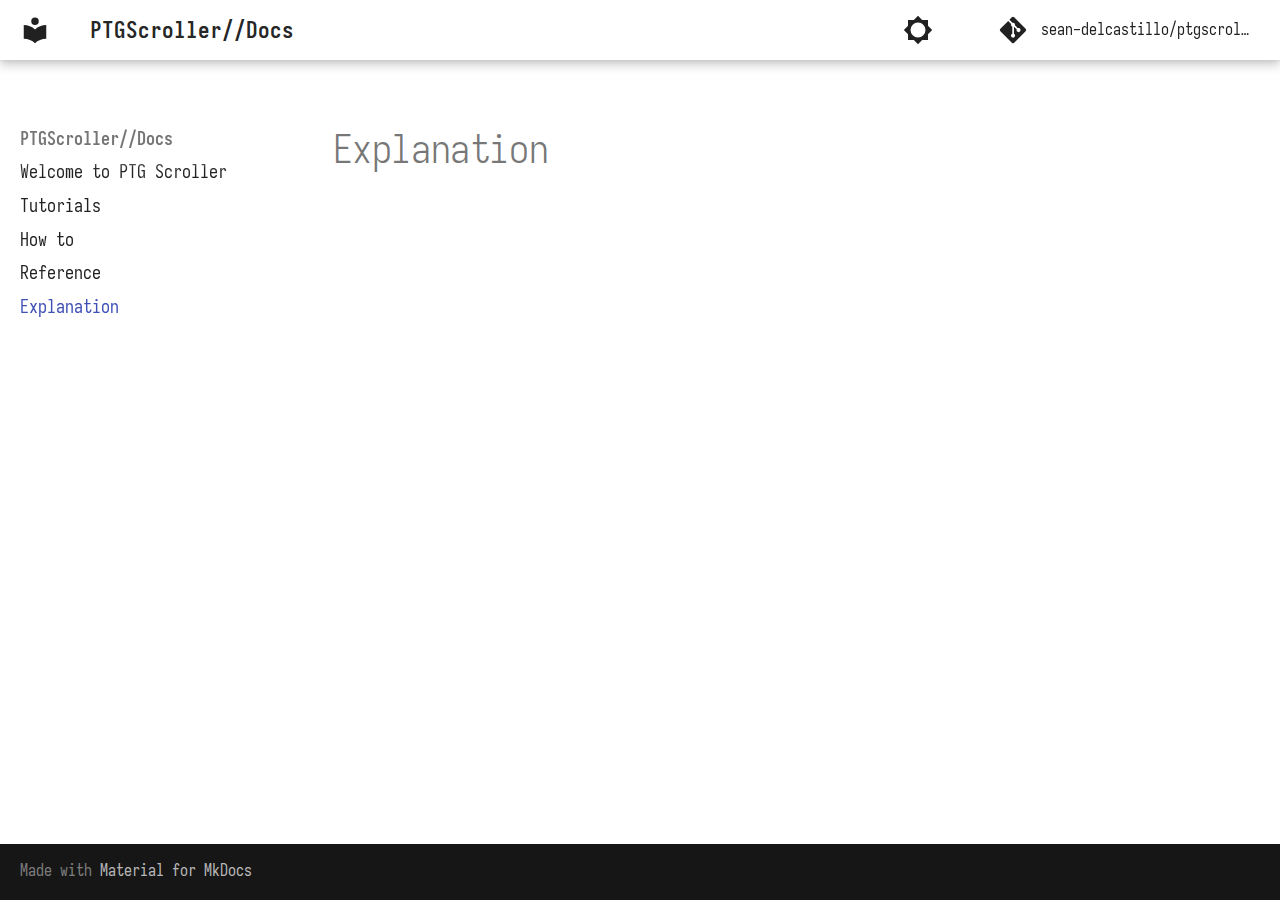
==== commit 5cf12569: "Deployed d5ab2aa with MkDocs version: 1.4.3" ====
--- a/explanation/index.html
+++ b/explanation/index.html
@@ -17,28 +17,29 @@
     
     
       
-        <title>Explanation - PTGScroller::Docs</title>
+        <title>Explanation - PTGScroller//Docs</title>
       
     
     
       <link rel="stylesheet" href="../assets/stylesheets/main.26e3688c.min.css">
       
-      
-
-    
-    
-    
-      
         
-        
-        <link rel="preconnect" href="https://fonts.gstatic.com" crossorigin>
-        <link rel="stylesheet" href="https://fonts.googleapis.com/css?family=Open+Sans:300,300i,400,400i,700,700i%7CRoboto+Mono:400,400i,700,700i&display=fallback">
-        <style>:root{--md-text-font:"Open Sans";--md-code-font:"Roboto Mono"}</style>
+        <link rel="stylesheet" href="../assets/stylesheets/palette.ecc896b0.min.css">
+      
+      
+
+    
+    
+    
       
     
     
       <link rel="stylesheet" href="../assets/_mkdocstrings.css">
     
+      <link rel="stylesheet" href="../stylesheets/extra.css">
+    
+      <link rel="stylesheet" href="../stylesheets/iosevka-aile.css">
+    
     <script>__md_scope=new URL("..",location),__md_hash=e=>[...e].reduce((e,_)=>(e<<5)-e+_.charCodeAt(0),0),__md_get=(e,_=localStorage,t=__md_scope)=>JSON.parse(_.getItem(t.pathname+"."+e)),__md_set=(e,_,t=localStorage,a=__md_scope)=>{try{t.setItem(a.pathname+"."+e,JSON.stringify(_))}catch(e){}}</script>
     
       
@@ -49,7 +50,14 @@
   </head>
   
   
-    <body dir="ltr">
+    
+    
+      
+    
+    
+    
+    
+    <body dir="ltr" data-md-color-scheme="default" data-md-color-primary="white" data-md-color-accent="deep-orange">
   
     
     
@@ -72,7 +80,7 @@
 
 <header class="md-header md-header--shadow" data-md-component="header">
   <nav class="md-header__inner md-grid" aria-label="Header">
-    <a href=".." title="PTGScroller::Docs" class="md-header__button md-logo" aria-label="PTGScroller::Docs" data-md-component="logo">
+    <a href=".." title="PTGScroller//Docs" class="md-header__button md-logo" aria-label="PTGScroller//Docs" data-md-component="logo">
       
   
   <svg xmlns="http://www.w3.org/2000/svg" viewBox="0 0 24 24"><path d="M12 8a3 3 0 0 0 3-3 3 3 0 0 0-3-3 3 3 0 0 0-3 3 3 3 0 0 0 3 3m0 3.54C9.64 9.35 6.5 8 3 8v11c3.5 0 6.64 1.35 9 3.54 2.36-2.19 5.5-3.54 9-3.54V8c-3.5 0-6.64 1.35-9 3.54Z"/></svg>
@@ -85,7 +93,7 @@
       <div class="md-header__ellipsis">
         <div class="md-header__topic">
           <span class="md-ellipsis">
-            PTGScroller::Docs
+            PTGScroller//Docs
           </span>
         </div>
         <div class="md-header__topic" data-md-component="header-topic">
@@ -97,6 +105,32 @@
         </div>
       </div>
     </div>
+    
+      
+        <form class="md-header__option" data-md-component="palette">
+          
+            
+            
+            
+            <input class="md-option" data-md-color-media="" data-md-color-scheme="default" data-md-color-primary="white" data-md-color-accent="deep-orange"  aria-label="Switch to dark mode"  type="radio" name="__palette" id="__palette_1">
+            
+              <label class="md-header__button md-icon" title="Switch to dark mode" for="__palette_2" hidden>
+                <svg xmlns="http://www.w3.org/2000/svg" viewBox="0 0 24 24"><path d="M12 18a6 6 0 0 1-6-6 6 6 0 0 1 6-6 6 6 0 0 1 6 6 6 6 0 0 1-6 6m8-2.69L23.31 12 20 8.69V4h-4.69L12 .69 8.69 4H4v4.69L.69 12 4 15.31V20h4.69L12 23.31 15.31 20H20v-4.69Z"/></svg>
+              </label>
+            
+          
+            
+            
+            
+            <input class="md-option" data-md-color-media="" data-md-color-scheme="slate" data-md-color-primary="black" data-md-color-accent="deep-orange"  aria-label="Switch to light mode"  type="radio" name="__palette" id="__palette_2">
+            
+              <label class="md-header__button md-icon" title="Switch to light mode" for="__palette_1" hidden>
+                <svg xmlns="http://www.w3.org/2000/svg" viewBox="0 0 24 24"><path d="M10 2c-1.82 0-3.53.5-5 1.35C8 5.08 10 8.3 10 12s-2 6.92-5 8.65C6.47 21.5 8.18 22 10 22a10 10 0 0 0 10-10A10 10 0 0 0 10 2Z"/></svg>
+              </label>
+            
+          
+        </form>
+      
     
     
     
@@ -137,13 +171,13 @@
 
 <nav class="md-nav md-nav--primary" aria-label="Navigation" data-md-level="0">
   <label class="md-nav__title" for="__drawer">
-    <a href=".." title="PTGScroller::Docs" class="md-nav__button md-logo" aria-label="PTGScroller::Docs" data-md-component="logo">
+    <a href=".." title="PTGScroller//Docs" class="md-nav__button md-logo" aria-label="PTGScroller//Docs" data-md-component="logo">
       
   
   <svg xmlns="http://www.w3.org/2000/svg" viewBox="0 0 24 24"><path d="M12 8a3 3 0 0 0 3-3 3 3 0 0 0-3-3 3 3 0 0 0-3 3 3 3 0 0 0 3 3m0 3.54C9.64 9.35 6.5 8 3 8v11c3.5 0 6.64 1.35 9 3.54 2.36-2.19 5.5-3.54 9-3.54V8c-3.5 0-6.64 1.35-9 3.54Z"/></svg>
 
     </a>
-    PTGScroller::Docs
+    PTGScroller//Docs
   </label>
   
     <div class="md-nav__source">
--- a/assets/stylesheets/palette.ecc896b0.min.css
+++ b/assets/stylesheets/palette.ecc896b0.min.css
@@ -0,0 +1 @@
+@media screen{[data-md-color-scheme=slate]{--md-hue:232;--md-default-fg-color:hsla(var(--md-hue),75%,95%,1);--md-default-fg-color--light:hsla(var(--md-hue),75%,90%,0.62);--md-default-fg-color--lighter:hsla(var(--md-hue),75%,90%,0.32);--md-default-fg-color--lightest:hsla(var(--md-hue),75%,90%,0.12);--md-default-bg-color:hsla(var(--md-hue),15%,21%,1);--md-default-bg-color--light:hsla(var(--md-hue),15%,21%,0.54);--md-default-bg-color--lighter:hsla(var(--md-hue),15%,21%,0.26);--md-default-bg-color--lightest:hsla(var(--md-hue),15%,21%,0.07);--md-code-fg-color:hsla(var(--md-hue),18%,86%,1);--md-code-bg-color:hsla(var(--md-hue),15%,15%,1);--md-code-hl-color:#4287ff26;--md-code-hl-number-color:#e6695b;--md-code-hl-special-color:#f06090;--md-code-hl-function-color:#c973d9;--md-code-hl-constant-color:#9383e2;--md-code-hl-keyword-color:#6791e0;--md-code-hl-string-color:#2fb170;--md-code-hl-name-color:var(--md-code-fg-color);--md-code-hl-operator-color:var(--md-default-fg-color--light);--md-code-hl-punctuation-color:var(--md-default-fg-color--light);--md-code-hl-comment-color:var(--md-default-fg-color--light);--md-code-hl-generic-color:var(--md-default-fg-color--light);--md-code-hl-variable-color:var(--md-default-fg-color--light);--md-typeset-color:var(--md-default-fg-color);--md-typeset-a-color:var(--md-primary-fg-color);--md-typeset-mark-color:#4287ff4d;--md-typeset-kbd-color:hsla(var(--md-hue),15%,94%,0.12);--md-typeset-kbd-accent-color:hsla(var(--md-hue),15%,94%,0.2);--md-typeset-kbd-border-color:hsla(var(--md-hue),15%,14%,1);--md-typeset-table-color:hsla(var(--md-hue),75%,95%,0.12);--md-typeset-table-color--light:hsla(var(--md-hue),75%,95%,0.035);--md-admonition-fg-color:var(--md-default-fg-color);--md-admonition-bg-color:var(--md-default-bg-color);--md-footer-bg-color:hsla(var(--md-hue),15%,12%,0.87);--md-footer-bg-color--dark:hsla(var(--md-hue),15%,10%,1);--md-shadow-z1:0 0.2rem 0.5rem #0003,0 0 0.05rem #0000001a;--md-shadow-z2:0 0.2rem 0.5rem #0000004d,0 0 0.05rem #00000040;--md-shadow-z3:0 0.2rem 0.5rem #0006,0 0 0.05rem #00000059;color-scheme:dark}[data-md-color-scheme=slate] img[src$="#gh-light-mode-only"],[data-md-color-scheme=slate] img[src$="#only-light"]{display:none}[data-md-color-scheme=slate][data-md-color-primary=pink]{--md-typeset-a-color:#ed5487}[data-md-color-scheme=slate][data-md-color-primary=purple]{--md-typeset-a-color:#bd78c9}[data-md-color-scheme=slate][data-md-color-primary=deep-purple]{--md-typeset-a-color:#a682e3}[data-md-color-scheme=slate][data-md-color-primary=indigo]{--md-typeset-a-color:#6c91d5}[data-md-color-scheme=slate][data-md-color-primary=teal]{--md-typeset-a-color:#00ccb8}[data-md-color-scheme=slate][data-md-color-primary=green]{--md-typeset-a-color:#71c174}[data-md-color-scheme=slate][data-md-color-primary=deep-orange]{--md-typeset-a-color:#ff9575}[data-md-color-scheme=slate][data-md-color-primary=brown]{--md-typeset-a-color:#c7846b}[data-md-color-scheme=slate][data-md-color-primary=black],[data-md-color-scheme=slate][data-md-color-primary=blue-grey],[data-md-color-scheme=slate][data-md-color-primary=grey],[data-md-color-scheme=slate][data-md-color-primary=white]{--md-typeset-a-color:#6c91d5}[data-md-color-switching] *,[data-md-color-switching] :after,[data-md-color-switching] :before{transition-duration:0ms!important}}[data-md-color-accent=red]{--md-accent-fg-color:#ff1947;--md-accent-fg-color--transparent:#ff19471a;--md-accent-bg-color:#fff;--md-accent-bg-color--light:#ffffffb3}[data-md-color-accent=pink]{--md-accent-fg-color:#f50056;--md-accent-fg-color--transparent:#f500561a;--md-accent-bg-color:#fff;--md-accent-bg-color--light:#ffffffb3}[data-md-color-accent=purple]{--md-accent-fg-color:#df41fb;--md-accent-fg-color--transparent:#df41fb1a;--md-accent-bg-color:#fff;--md-accent-bg-color--light:#ffffffb3}[data-md-color-accent=deep-purple]{--md-accent-fg-color:#7c4dff;--md-accent-fg-color--transparent:#7c4dff1a;--md-accent-bg-color:#fff;--md-accent-bg-color--light:#ffffffb3}[data-md-color-accent=indigo]{--md-accent-fg-color:#526cfe;--md-accent-fg-color--transparent:#526cfe1a;--md-accent-bg-color:#fff;--md-accent-bg-color--light:#ffffffb3}[data-md-color-accent=blue]{--md-accent-fg-color:#4287ff;--md-accent-fg-color--transparent:#4287ff1a;--md-accent-bg-color:#fff;--md-accent-bg-color--light:#ffffffb3}[data-md-color-accent=light-blue]{--md-accent-fg-color:#0091eb;--md-accent-fg-color--transparent:#0091eb1a;--md-accent-bg-color:#fff;--md-accent-bg-color--light:#ffffffb3}[data-md-color-accent=cyan]{--md-accent-fg-color:#00bad6;--md-accent-fg-color--transparent:#00bad61a;--md-accent-bg-color:#fff;--md-accent-bg-color--light:#ffffffb3}[data-md-color-accent=teal]{--md-accent-fg-color:#00bda4;--md-accent-fg-color--transparent:#00bda41a;--md-accent-bg-color:#fff;--md-accent-bg-color--light:#ffffffb3}[data-md-color-accent=green]{--md-accent-fg-color:#00c753;--md-accent-fg-color--transparent:#00c7531a;--md-accent-bg-color:#fff;--md-accent-bg-color--light:#ffffffb3}[data-md-color-accent=light-green]{--md-accent-fg-color:#63de17;--md-accent-fg-color--transparent:#63de171a;--md-accent-bg-color:#fff;--md-accent-bg-color--light:#ffffffb3}[data-md-color-accent=lime]{--md-accent-fg-color:#b0eb00;--md-accent-fg-color--transparent:#b0eb001a;--md-accent-bg-color:#000000de;--md-accent-bg-color--light:#0000008a}[data-md-color-accent=yellow]{--md-accent-fg-color:#ffd500;--md-accent-fg-color--transparent:#ffd5001a;--md-accent-bg-color:#000000de;--md-accent-bg-color--light:#0000008a}[data-md-color-accent=amber]{--md-accent-fg-color:#fa0;--md-accent-fg-color--transparent:#ffaa001a;--md-accent-bg-color:#000000de;--md-accent-bg-color--light:#0000008a}[data-md-color-accent=orange]{--md-accent-fg-color:#ff9100;--md-accent-fg-color--transparent:#ff91001a;--md-accent-bg-color:#000000de;--md-accent-bg-color--light:#0000008a}[data-md-color-accent=deep-orange]{--md-accent-fg-color:#ff6e42;--md-accent-fg-color--transparent:#ff6e421a;--md-accent-bg-color:#fff;--md-accent-bg-color--light:#ffffffb3}[data-md-color-primary=red]{--md-primary-fg-color:#ef5552;--md-primary-fg-color--light:#e57171;--md-primary-fg-color--dark:#e53734;--md-primary-bg-color:#fff;--md-primary-bg-color--light:#ffffffb3}[data-md-color-primary=pink]{--md-primary-fg-color:#e92063;--md-primary-fg-color--light:#ec417a;--md-primary-fg-color--dark:#c3185d;--md-primary-bg-color:#fff;--md-primary-bg-color--light:#ffffffb3}[data-md-color-primary=purple]{--md-primary-fg-color:#ab47bd;--md-primary-fg-color--light:#bb69c9;--md-primary-fg-color--dark:#8c24a8;--md-primary-bg-color:#fff;--md-primary-bg-color--light:#ffffffb3}[data-md-color-primary=deep-purple]{--md-primary-fg-color:#7e56c2;--md-primary-fg-color--light:#9574cd;--md-primary-fg-color--dark:#673ab6;--md-primary-bg-color:#fff;--md-primary-bg-color--light:#ffffffb3}[data-md-color-primary=indigo]{--md-primary-fg-color:#4051b5;--md-primary-fg-color--light:#5d6cc0;--md-primary-fg-color--dark:#303fa1;--md-primary-bg-color:#fff;--md-primary-bg-color--light:#ffffffb3}[data-md-color-primary=blue]{--md-primary-fg-color:#2094f3;--md-primary-fg-color--light:#42a5f5;--md-primary-fg-color--dark:#1975d2;--md-primary-bg-color:#fff;--md-primary-bg-color--light:#ffffffb3}[data-md-color-primary=light-blue]{--md-primary-fg-color:#02a6f2;--md-primary-fg-color--light:#28b5f6;--md-primary-fg-color--dark:#0287cf;--md-primary-bg-color:#fff;--md-primary-bg-color--light:#ffffffb3}[data-md-color-primary=cyan]{--md-primary-fg-color:#00bdd6;--md-primary-fg-color--light:#25c5da;--md-primary-fg-color--dark:#0097a8;--md-primary-bg-color:#fff;--md-primary-bg-color--light:#ffffffb3}[data-md-color-primary=teal]{--md-primary-fg-color:#009485;--md-primary-fg-color--light:#26a699;--md-primary-fg-color--dark:#007a6c;--md-primary-bg-color:#fff;--md-primary-bg-color--light:#ffffffb3}[data-md-color-primary=green]{--md-primary-fg-color:#4cae4f;--md-primary-fg-color--light:#68bb6c;--md-primary-fg-color--dark:#398e3d;--md-primary-bg-color:#fff;--md-primary-bg-color--light:#ffffffb3}[data-md-color-primary=light-green]{--md-primary-fg-color:#8bc34b;--md-primary-fg-color--light:#9ccc66;--md-primary-fg-color--dark:#689f38;--md-primary-bg-color:#fff;--md-primary-bg-color--light:#ffffffb3}[data-md-color-primary=lime]{--md-primary-fg-color:#cbdc38;--md-primary-fg-color--light:#d3e156;--md-primary-fg-color--dark:#b0b52c;--md-primary-bg-color:#000000de;--md-primary-bg-color--light:#0000008a}[data-md-color-primary=yellow]{--md-primary-fg-color:#ffec3d;--md-primary-fg-color--light:#ffee57;--md-primary-fg-color--dark:#fbc02d;--md-primary-bg-color:#000000de;--md-primary-bg-color--light:#0000008a}[data-md-color-primary=amber]{--md-primary-fg-color:#ffc105;--md-primary-fg-color--light:#ffc929;--md-primary-fg-color--dark:#ffa200;--md-primary-bg-color:#000000de;--md-primary-bg-color--light:#0000008a}[data-md-color-primary=orange]{--md-primary-fg-color:#ffa724;--md-primary-fg-color--light:#ffa724;--md-primary-fg-color--dark:#fa8900;--md-primary-bg-color:#000000de;--md-primary-bg-color--light:#0000008a}[data-md-color-primary=deep-orange]{--md-primary-fg-color:#ff6e42;--md-primary-fg-color--light:#ff8a66;--md-primary-fg-color--dark:#f4511f;--md-primary-bg-color:#fff;--md-primary-bg-color--light:#ffffffb3}[data-md-color-primary=brown]{--md-primary-fg-color:#795649;--md-primary-fg-color--light:#8d6e62;--md-primary-fg-color--dark:#5d4037;--md-primary-bg-color:#fff;--md-primary-bg-color--light:#ffffffb3}[data-md-color-primary=grey]{--md-primary-fg-color:#757575;--md-primary-fg-color--light:#9e9e9e;--md-primary-fg-color--dark:#616161;--md-primary-bg-color:#fff;--md-primary-bg-color--light:#ffffffb3;--md-typeset-a-color:#4051b5}[data-md-color-primary=blue-grey]{--md-primary-fg-color:#546d78;--md-primary-fg-color--light:#607c8a;--md-primary-fg-color--dark:#455a63;--md-primary-bg-color:#fff;--md-primary-bg-color--light:#ffffffb3;--md-typeset-a-color:#4051b5}[data-md-color-primary=light-green]:not([data-md-color-scheme=slate]){--md-typeset-a-color:#72ad2e}[data-md-color-primary=lime]:not([data-md-color-scheme=slate]){--md-typeset-a-color:#8b990a}[data-md-color-primary=yellow]:not([data-md-color-scheme=slate]){--md-typeset-a-color:#b8a500}[data-md-color-primary=amber]:not([data-md-color-scheme=slate]){--md-typeset-a-color:#d19d00}[data-md-color-primary=orange]:not([data-md-color-scheme=slate]){--md-typeset-a-color:#e68a00}[data-md-color-primary=white]{--md-primary-fg-color:#fff;--md-primary-fg-color--light:#ffffffb3;--md-primary-fg-color--dark:#00000012;--md-primary-bg-color:#000000de;--md-primary-bg-color--light:#0000008a;--md-typeset-a-color:#4051b5}[data-md-color-primary=white] .md-button{color:var(--md-typeset-a-color)}[data-md-color-primary=white] .md-button--primary{background-color:var(--md-typeset-a-color);border-color:var(--md-typeset-a-color);color:#fff}@media screen and (min-width:60em){[data-md-color-primary=white] .md-search__form{background-color:#00000012}[data-md-color-primary=white] .md-search__form:hover{background-color:#00000052}[data-md-color-primary=white] .md-search__input+.md-search__icon{color:#000000de}}@media screen and (min-width:76.25em){[data-md-color-primary=white] .md-tabs{border-bottom:.05rem solid #00000012}}[data-md-color-primary=black]{--md-primary-fg-color:#000;--md-primary-fg-color--light:#0000008a;--md-primary-fg-color--dark:#000;--md-primary-bg-color:#fff;--md-primary-bg-color--light:#ffffffb3;--md-typeset-a-color:#4051b5}[data-md-color-primary=black] .md-button{color:var(--md-typeset-a-color)}[data-md-color-primary=black] .md-button--primary{background-color:var(--md-typeset-a-color);border-color:var(--md-typeset-a-color);color:#fff}[data-md-color-primary=black] .md-header{background-color:#000}@media screen and (max-width:59.9375em){[data-md-color-primary=black] .md-nav__source{background-color:#000000de}}@media screen and (min-width:60em){[data-md-color-primary=black] .md-search__form{background-color:#ffffff1f}[data-md-color-primary=black] .md-search__form:hover{background-color:#ffffff4d}}@media screen and (max-width:76.1875em){html [data-md-color-primary=black] .md-nav--primary .md-nav__title[for=__drawer]{background-color:#000}}@media screen and (min-width:76.25em){[data-md-color-primary=black] .md-tabs{background-color:#000}}--- a/stylesheets/extra.css
+++ b/stylesheets/extra.css
@@ -0,0 +1,14 @@
+@import url('iosevka-fixed.css');
+
+:root {
+    --md-text-font: 'Iosevka Fixed Web';
+    --md-code-font: 'Iosevka Fixed Web';
+}
+
+html {
+    font-size: 25px;
+}
+
+.md-typeset code {
+    font-size: 0.9em;
+}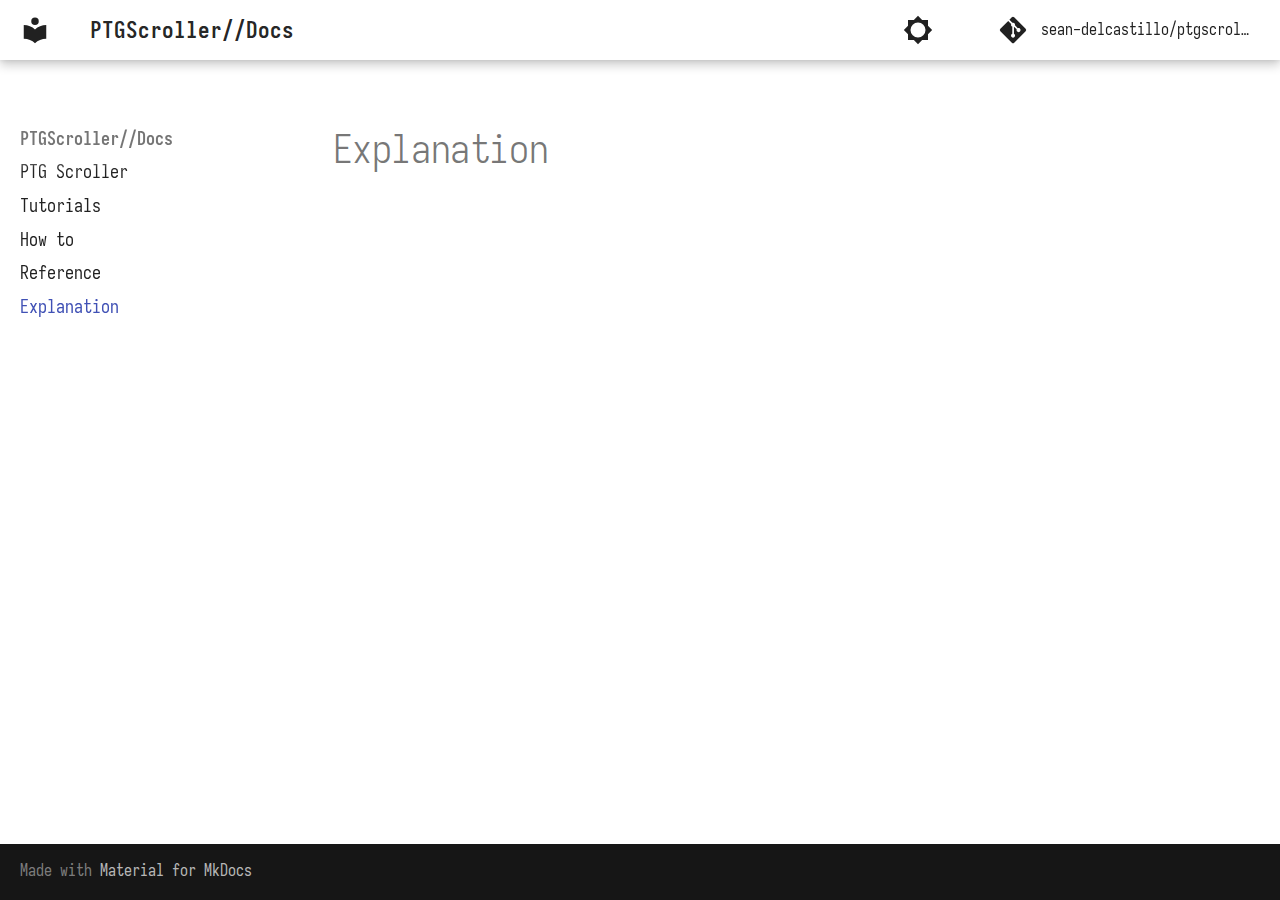
==== commit 96b17797: "Deployed b168466 with MkDocs version: 1.4.3" ====
--- a/explanation/index.html
+++ b/explanation/index.html
@@ -203,7 +203,7 @@
   
     <li class="md-nav__item">
       <a href=".." class="md-nav__link">
-        Welcome to PTG Scroller
+        PTG Scroller
       </a>
     </li>
   
